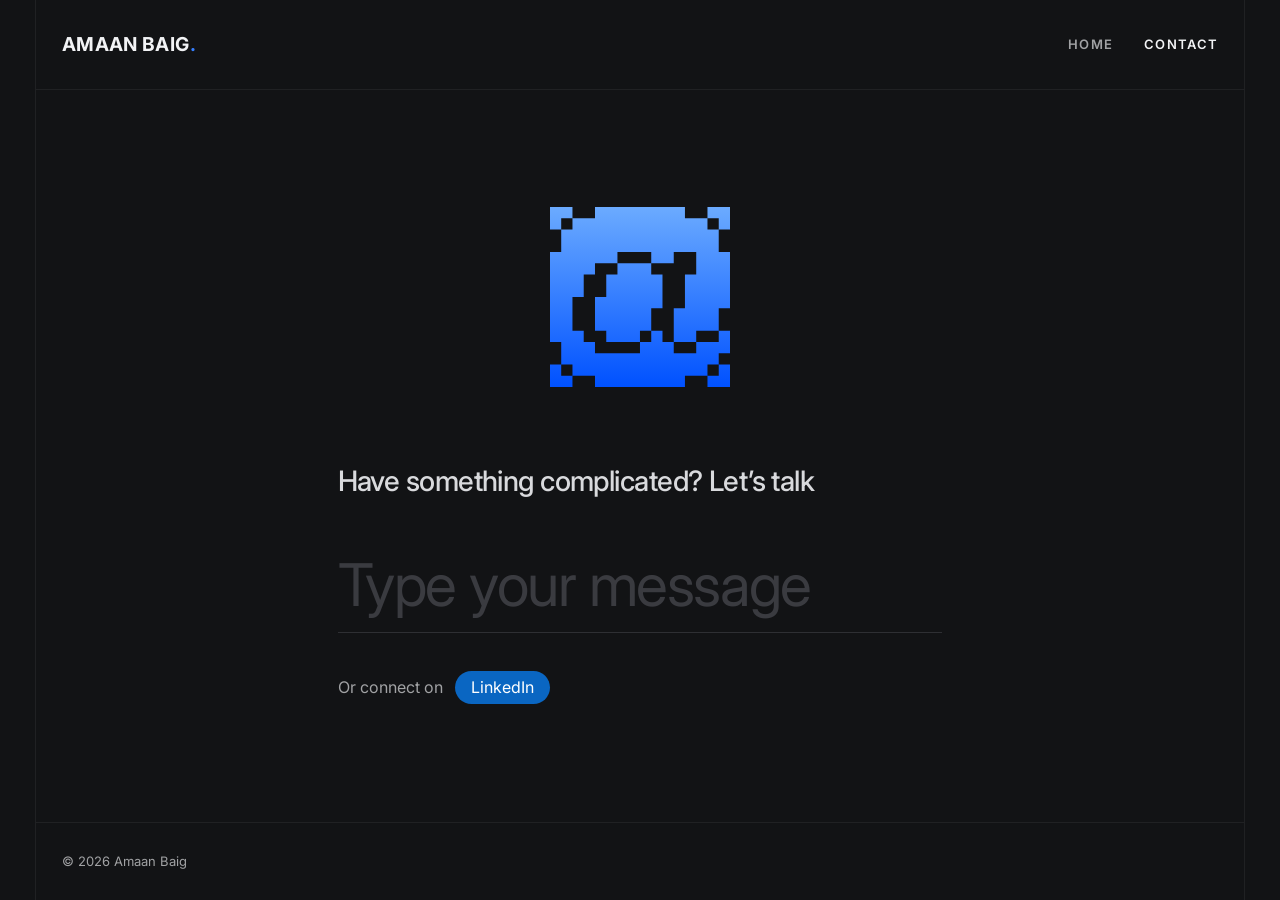
==== contact/index.html @ 6b7d0370 "Revert "Contact: the message is written at body size" This reverts commit 6bd61be: typed messages go" ====
<!doctype html>
<html lang="en">
<head>
  <meta charset="utf-8">
  <meta name="viewport" content="width=device-width, initial-scale=1">
  <title>Contact · Amaan Baig</title>
  <meta name="description" content="Have something complicated? Let’s talk. Write to Amaan Baig, UX &amp; Product Designer.">
  <link rel="preconnect" href="https://fonts.googleapis.com">
  <link rel="preconnect" href="https://fonts.gstatic.com" crossorigin>
  <link rel="stylesheet" href="https://fonts.googleapis.com/css2?family=Inter:ital,opsz,wght@0,14..32,100..900;1,14..32,100..900&display=swap">
  <link rel="stylesheet" href="../styles.css?v=contact5">
  <link rel="stylesheet" href="../case-studies/case-study.css?v=contact5">
  <link rel="stylesheet" href="../home.css?v=contact5">
  <link rel="stylesheet" href="contact.css?v=contact5">
</head>
<body>
  <main class="page">
    <!-- the home page's screen and header, so both pages share one header and one fit -->
    <div class="home-screen contact-screen">
      <header class="site-head">
        <a class="logo" href="../">Amaan Baig<span>.</span></a>
        <nav class="site-nav" aria-label="Main"><a href="../">Home</a><a href="./" aria-current="page">Contact</a></nav>
      </header>

      <section class="contact" aria-labelledby="contact-title">
        <!-- the @ mark: PP Mondwest's @ (18 of its pixels square) seen through a 16-pixel square, so the square's edges cut its outer ring -->
        <svg class="at" viewBox="0 0 16 16" aria-hidden="true">
          <defs>
            <linearGradient id="at-fill" gradientUnits="userSpaceOnUse" x1="0" y1="0" x2="0" y2="16"><stop offset="0" stop-color="#6BABFF"/><stop offset="1" stop-color="#0051FF"/></linearGradient>
            <mask id="at-cut" maskUnits="userSpaceOnUse" x="0" y="0" width="16" height="16">
              <rect width="16" height="16" fill="#fff"/>
              <path fill="#000" transform="translate(-2.0010 15.9983) scale(0.006104 -0.006104)" d="M2293 2621V2785H983V2621ZM983 2457V2621H655V2457ZM2621 2457V2621H2293V2457ZM655 2293V2457H491V2293ZM2785 2293V2457H2621V2293ZM491 1966V2293H327V1966ZM2949 1966V2293H2785V1966ZM327 655V1966H164V655ZM1802 1802V1966H1310V1802ZM2130 655V1146H2293V1638H2457V1966H2130V1802H1802V1638H1966V1146H1802V819H1966V655ZM3113 1146V1966H2949V1146ZM1638 491V655H1147V819H983V1310H1147V1638H1310V1802H983V1638H819V1310H655V819H819V655H983V491ZM2949 819V1146H2785V819ZM1802 655V819H1638V655ZM2785 655V819H2457V655ZM491 327V655H327V327ZM2457 491V655H2130V491ZM2949 327V491H2785V327ZM655 163V327H491V163ZM2785 163V327H2621V163ZM983 0V163H655V0ZM2621 0V163H2293V0ZM2293 -163V0H983V-163Z"/>
            </mask>
          </defs>
          <rect width="16" height="16" fill="url(#at-fill)" mask="url(#at-cut)"/>
        </svg>

        <form class="msg" id="msg" data-to="">
          <h1 class="contact-title" id="contact-title"><label for="msg-text">Have something complicated? Let’s talk</label></h1>
          <div class="msg-field">
            <textarea id="msg-text" name="message" rows="1" placeholder="Type your message" required></textarea>
            <button class="msg-send" type="submit" aria-label="Send message">
              <svg viewBox="0 0 16 16" aria-hidden="true"><path d="M4.5 11.5l7-7M5.5 4.5h6v6"/></svg>
            </button>
          </div>
          <p class="msg-or">Or connect on <a class="chip" href="#" rel="noopener" target="_blank">LinkedIn</a></p>
        </form>
      </section>

      <footer class="contact-foot"><p>© 2026 Amaan Baig</p></footer>
    </div>
  </main>
  <script src="contact.js?v=contact5" defer></script>
</body>
</html>
---- styles.css ----
:root {
  --bg: #121315;
  --stroke: #202123;
  --text: #F2F3F5;
  --text-2: #A1A2A4;
  --surface: #F7F8FA;
  --ghost: #1B1C1F;
  --accent: linear-gradient(180deg, #6BABFF 0%, #0051FF 100%); /* light at the top, deep at the bottom */
  --accent-solid: #367FFF; /* the gradient's midpoint, for small solid marks (squares, dashes) */
  --accent-deep: #0051FF;  /* the gradient's deep end, for hover fills */

  --columns: 4;
  --gutter: 2.75vw;
  --col: calc((100vw - 2 * var(--gutter)) / 4);
  --pad: clamp(20px, 2vw, 32px);
  --ease: cubic-bezier(.16, 1, .3, 1);
}

*,
*::before,
*::after {
  box-sizing: border-box;
}

html,
body {
  margin: 0;
  min-height: 100%;
}

body {
  min-height: 100vh;
  background: var(--bg);
  color: var(--text);
  font-family: "Inter", system-ui, -apple-system, "Segoe UI", Roboto, sans-serif;
  -webkit-font-smoothing: antialiased;
}

/* Fixed background of evenly spaced vertical strokes */
.grid-lines {
  position: fixed;
  inset: 0 var(--gutter);
  display: grid;
  grid-template-columns: repeat(var(--columns), 1fr);
  border-right: 1px solid var(--stroke);
  pointer-events: none;
  z-index: 0;
}

.grid-lines span {
  border-left: 1px solid var(--stroke);
}

.page {
  position: relative;
  z-index: 1;
  min-height: 100vh;
  padding: 0 var(--gutter);
}
---- case-studies/case-study.css ----
/* Case study, divider style (cs1v1.5). Tokens live in /styles.css.
   No background grid: structure comes from real dividers only. Each section is a framed panel that fills
   one screen, so a single scroll snaps cleanly from one section to the next. Layout runs on 3 columns. */

:root {
  --frame: var(--stroke);
  --ghost-2: #1D1F22;
  --sticky-h: 0px;

  /* Type scale: one size per role */
  --t-display: clamp(40px, 5vw, 84px);
  --t-heading: clamp(24px, 2.2vw, 32px);
  --t-section: clamp(18px, 1.5vw, 22px);
  --t-lead: clamp(18px, 1.5vw, 22px);
  --t-body: clamp(16px, 1.25vw, 18px);
  --t-label: 13px;
  --gap-detail: clamp(16px, 1.6vw, 24px); /* headline to its detail text */
  --text-soft: #D9DADD; /* long white passages, a step below headings */
}


.page {
  padding: 0 var(--gutter);
}

/* ---------- shared ---------- */

.lede {
  margin: 0;
  max-width: 46ch;
  font-size: var(--t-lead);
  line-height: 1.4;
  color: var(--text-2);
  text-wrap: pretty;
}

.lede strong {
  font-weight: 500;
  color: var(--text);
}

/* An abbreviation explained on hover or focus: blue gradient text with a matching underline and a tooltip */
.term {
  position: relative;
  z-index: 2;
  font-weight: 500;
  cursor: help;
  outline: none;
}

.term::after {
  content: "";
  position: absolute;
  left: 0;
  right: 0;
  bottom: -2px;
  height: 1px;
  background: linear-gradient(90deg, #6BABFF, #0051FF);
}

.term .tip {
  position: absolute;
  bottom: calc(100% + 10px);
  left: 50%;
  padding: 8px 12px;
  border: 1px solid var(--stroke);
  background: #1E1F22;
  font-size: var(--t-label);
  font-weight: 500;
  line-height: 1.3;
  letter-spacing: 0;
  text-align: left;
  width: max-content;
  max-width: min(280px, 80vw); /* longer explanations wrap */
  color: var(--text);
  opacity: 0;
  visibility: hidden;
  pointer-events: none;
  transform: translate(-50%, 4px);
  transition: opacity .2s, transform .2s var(--ease), visibility .2s;
}

.term:hover .tip,
.term:focus-visible .tip,
.term:focus .tip {
  opacity: 1;
  visibility: visible;
  transform: translate(-50%, 0);
}

.term:focus-visible {
  outline: 2px solid var(--text);
  outline-offset: 3px;
}

/* terms at the start of a line open their tooltip from the left edge, so it never runs off the page */
.term .tip-start {
  left: 0;
  transform: translateY(4px);
}

.term:hover .tip-start,
.term:focus-visible .tip-start,
.term:focus .tip-start {
  transform: none;
}

/* a person (persona): a small user icon in the same gradient, the underline sits under the word only */
.persona-ic {
  display: inline-block;
  width: .9em;
  height: .9em;
  margin-right: .28em;
  vertical-align: -.1em;
  background: var(--accent);
  -webkit-mask: url("data:image/svg+xml,%3Csvg xmlns='http://www.w3.org/2000/svg' viewBox='0 0 24 24'%3E%3Ccircle cx='12' cy='7.5' r='4.5'/%3E%3Cpath d='M12 14c-4.4 0-8 2.2-8 5v1.5c0 .8.7 1.5 1.5 1.5h13c.8 0 1.5-.7 1.5-1.5V19c0-2.8-3.6-5-8-5z'/%3E%3C/svg%3E") center / contain no-repeat;
  mask: url("data:image/svg+xml,%3Csvg xmlns='http://www.w3.org/2000/svg' viewBox='0 0 24 24'%3E%3Ccircle cx='12' cy='7.5' r='4.5'/%3E%3Cpath d='M12 14c-4.4 0-8 2.2-8 5v1.5c0 .8.7 1.5 1.5 1.5h13c.8 0 1.5-.7 1.5-1.5V19c0-2.8-3.6-5-8-5z'/%3E%3C/svg%3E") center / contain no-repeat;
}

.persona::after {
  left: 1.18em;
}

.accent {
  background: var(--accent);
  -webkit-background-clip: text;
  background-clip: text;
  color: transparent;
}

.m-label {
  display: none;
}

/* Framed panel: outer frame on the gutters, a top rule closes each section off */
.panel {
  position: relative;
  border-left: 1px solid var(--frame);
  border-right: 1px solid var(--frame);
  border-top: 1px solid var(--frame);
}

/* Section header: large faint word behind a strong label */
.sec-head {
  position: relative;
  display: flex;
  align-items: flex-end;
  min-height: clamp(110px, 10vw, 160px);
  padding: 0 var(--pad) clamp(18px, 1.8vw, 28px);
  overflow: hidden;
}

.ghost {
  position: absolute;
  left: calc(var(--pad) - .04em);
  bottom: clamp(4px, .6vw, 10px);
  font-size: clamp(72px, 8.4vw, 140px);
  font-weight: 700;
  line-height: .8;
  letter-spacing: -0.035em;
  white-space: nowrap;
  color: var(--ghost-2);
  pointer-events: none;
  user-select: none;
}

.sec-title {
  position: relative;
  display: flex;
  align-items: center;
  gap: 14px;
  margin: 0;
  font-size: var(--t-section);
  font-weight: 600;
  line-height: 1;
  letter-spacing: .05em;
  text-transform: uppercase;
}

/* One square per challenge; the active one turns blue */
.count {
  display: inline-flex;
  gap: 6px;
  align-self: flex-end;
  margin-bottom: 2px;
}

.count i {
  width: 9px;
  height: 9px;
  background: var(--text);
  opacity: .35;
  transition: opacity .3s, background .3s;
}

.count i.on {
  background: var(--accent-solid);
  opacity: 1;
}

/* ---------- hero ---------- */

.hero {
  display: flex;
  flex-direction: column;
  min-height: 100vh;
}

/* full-bleed screen across the top, edge to edge */
.hero-shot {
  flex: 1 1 auto;
  min-height: 34vh;
  max-height: 46vh;
  margin: 0 calc(var(--gutter) * -1);
  background: var(--surface);
}

/* Three laptops composed in the container. Sizes follow the page width, so the outer edges of the side
   laptops always sit exactly on the left and right frame lines. The centre laptop is in front and larger;
   the side ones are smaller and set back. All three are cut off by the bottom of the container.
   The numbers come from the image files: each laptop body is 1567px wide (1008px tall to the cut), starting
   83px in on the centre and left images and 3px in on the right one, 43px from the top. */
.hero-shot {
  --F: calc(100vw - 2 * var(--gutter)); /* frame width */
  --bc: calc(var(--F) * .52);            /* centre laptop body width */
  --bs: calc(var(--bc) * .73);           /* side laptop body width */
  --t: 7%;                               /* centre laptop top */
  position: relative;
  overflow: hidden;
}

.hero-comp {
  position: absolute;
  inset: 0;
}

.hero-comp img {
  position: absolute;
  display: block;
  height: auto;
  user-select: none;
  -webkit-user-drag: none;
}

.hc-center {
  z-index: 2;
  left: calc(50% - var(--bc) / 2 - var(--bc) * 83 / 1567);
  top: calc(var(--t) - var(--bc) * 43 / 1567);
  width: calc(var(--bc) * 1733 / 1567);
}

.hc-left,
.hc-right {
  top: calc(var(--t) + var(--bc) * 1008 / 1567 * .27 - var(--bs) * 43 / 1567);
  width: calc(var(--bs) * 1653 / 1567);
}

.hc-left {
  left: calc(var(--gutter) - var(--bs) * 83 / 1567);
}

.hc-right {
  left: calc(100% - var(--gutter) - var(--bs) - var(--bs) * 3 / 1567);
}

.hero-body {
  padding: clamp(28px, 3.2vw, 52px) var(--pad) clamp(28px, 3vw, 48px);
  border-left: 1px solid var(--frame);
  border-right: 1px solid var(--frame);
}

.hero h1 {
  margin: 0 0 clamp(14px, 1.4vw, 22px);
  font-size: var(--t-display);
  font-weight: 650;
  line-height: 1.1; /* room between lines when the title wraps, still tight enough to read as one block */
  letter-spacing: -0.025em;
  text-wrap: balance;
}

.hero .lede {
  max-width: 60ch;
}

.facts {
  display: grid;
  grid-template-columns: repeat(3, minmax(0, 1fr));
  margin: 0;
  border: 1px solid var(--frame);
}

.facts > div {
  padding: clamp(16px, 1.6vw, 24px) var(--pad) clamp(22px, 2.2vw, 34px);
}

.facts > div + div {
  border-left: 1px solid var(--frame);
}

.facts dt {
  font-size: var(--t-label);
  font-weight: 600;
  letter-spacing: .1em;
  text-transform: uppercase;
  color: var(--text-2);
}

.facts dd {
  margin: 10px 0 0;
  max-width: 30ch;
  font-size: var(--t-body);
  font-weight: 500;
  line-height: 1.45;
}

/* ---------- the problem ---------- */

.problem {
  display: flex;
  flex-direction: column;
  min-height: 100vh;
  margin-top: clamp(48px, 5vw, 80px);
}

.problem > .lede {
  padding: clamp(20px, 2vw, 32px) var(--pad) clamp(32px, 3.4vw, 56px);
}

.cards {
  display: grid;
  grid-template-columns: repeat(2, minmax(0, 1fr));
  border-top: 1px solid var(--frame);
  border-bottom: 1px solid var(--frame);
}

.card {
  padding: clamp(28px, 3vw, 48px) var(--pad) clamp(36px, 4vw, 64px);
}

.card + .card {
  border-left: 1px solid var(--frame);
}

.card h3 {
  width: max-content;
  max-width: 100%;
  margin: 0 0 clamp(12px, 1.2vw, 18px);
  font-size: var(--t-heading);
  font-weight: 600;
  line-height: 1.15;
  letter-spacing: -0.018em;
}

.card p {
  margin: 0;
  max-width: 46ch;
  font-size: var(--t-body);
  line-height: 1.5;
  color: var(--text-2);
}

/* ---------- project challenges ---------- */

.challenges {
  margin-top: clamp(48px, 5vw, 80px);
  border-bottom: 1px solid var(--frame);
}

/* the section title stays pinned while challenges snap underneath */
/* the title and the CHALLENGE / HOW WE APPROACHED IT row pin together, so the rule under the labels
   is always visible while challenges snap underneath */
.pin {
  position: sticky;
  top: 0;
  z-index: 5;
  background: var(--bg);
}

.ch-labels {
  display: grid;
  grid-template-columns: repeat(3, minmax(0, 1fr));
  border-bottom: 1px solid var(--frame);
}

.ch-labels span {
  padding: 0 var(--pad) clamp(14px, 1.4vw, 20px);
  font-size: var(--t-label);
  font-weight: 600;
  letter-spacing: .1em;
  text-transform: uppercase;
  color: var(--text-2);
}

/* Text columns: each challenge fills the screen below the pinned title and snaps into place.
   Centre column: one continuous image strip spanning both challenges, scrolling with the page. */
.ch-grid {
  display: grid;
  grid-template-columns: repeat(3, minmax(0, 1fr));
  grid-auto-rows: minmax(calc(100vh - var(--sticky-h)), auto);
}

.ch-text.r1, .ch-approach.r1 { grid-row: 1; }
.ch-text.r2, .ch-approach.r2 { grid-row: 2; }
.ch-text { grid-column: 1; }
.ch-approach { grid-column: 3; }


.m-media {
  display: none;
}

.ch-text,
.ch-approach {
  padding: clamp(32px, 3.4vw, 56px) var(--pad);
}

.ch-text {
  display: grid;
  grid-template-columns: auto 1fr;
  column-gap: clamp(14px, 1.4vw, 22px);
  align-content: start;
}

.ch-text .num {
  grid-row: 1;
  font-size: clamp(56px, 5vw, 84px);
  font-weight: 600;
  line-height: .8;
  letter-spacing: -0.04em;
}

.ch-text h3 {
  grid-row: 1;
  align-self: end;
  margin: 0;
  font-size: var(--t-heading);
  font-weight: 600;
  line-height: 1.15;
  letter-spacing: -0.018em;
  text-wrap: balance;
}

.ch-text p {
  grid-column: 1 / -1;
  margin: var(--gap-detail) 0 0;
  max-width: 40ch;
  font-size: var(--t-body);
  line-height: 1.5;
  color: var(--text-2);
  text-wrap: pretty;
}

.ch-approach p {
  margin: 0;
  font-size: var(--t-lead);
  line-height: 1.4;
  letter-spacing: -0.01em;
  color: var(--text-soft);
  text-wrap: pretty;
}

/* the strip spans both challenge rows with one even gap, so it reads as a single continuous column
   (images never regroup to the top of the screen at each snap) */
.ch-media {
  grid-column: 2;
  grid-row: 1 / span 2;
  display: grid;
  align-content: start;
  gap: clamp(16px, 1.6vw, 24px);
  padding: clamp(32px, 3.4vw, 56px) 0;
  border-left: 1px solid var(--frame);
  border-right: 1px solid var(--frame);
}

.shot {
  margin: 0 clamp(16px, 1.6vw, 24px);
  aspect-ratio: 1.55;
  background: var(--surface);
}

.page-end {
  height: 1px;
}

/* ---------- problems & solutions ----------
   Pinned title + squares; each solution fills the screen and snaps. Layout per solution follows the
   reference: (1) screen under the solution, impact beside it; (2) impact under the solution, tall screen
   on the right; (3) impact top right, wide screen across solution + impact. Each column keeps its label. */

.solutions {
  margin-top: clamp(48px, 5vw, 80px);
  border-bottom: 1px solid var(--frame);
}

.sol-row {
  display: grid;
  grid-template-columns: repeat(3, minmax(0, 1fr));
  grid-template-rows: auto 1fr;
  min-height: calc(100vh - var(--sticky-h));
  border-top: 1px solid var(--frame);
}

.sol-row.v1 { grid-template-areas: "prob sol ." "prob shot imp"; }
.sol-row.v2 { grid-template-areas: "prob sol shot" "prob imp shot"; }
.sol-row.v3 { grid-template-areas: "prob sol imp" "prob shot shot"; }

.sol-problem { grid-area: prob; }
.sol-solution { grid-area: sol; }
.sol-impact { grid-area: imp; }
.sol-shot { grid-area: shot; }

.sol-label {
  display: block;
  margin-bottom: clamp(16px, 1.6vw, 22px);
  font-size: var(--t-label);
  font-weight: 600;
  letter-spacing: .1em;
  text-transform: uppercase;
  color: var(--text-2);
}

.sol-problem .sol-label {
  grid-column: 1 / -1;
}

.sol-problem,
.sol-solution,
.sol-impact {
  padding: clamp(32px, 3.4vw, 56px) var(--pad) 0;
}

.sol-problem {
  display: grid;
  grid-template-columns: auto 1fr;
  grid-template-rows: auto auto 1fr;
  column-gap: clamp(14px, 1.4vw, 22px);
  align-content: start;
  border-right: 1px solid var(--frame);
}

.sol-problem .num {
  grid-row: 2;
  font-size: clamp(56px, 5vw, 84px);
  font-weight: 600;
  line-height: .8;
  letter-spacing: -0.04em;
}

.sol-problem h3 {
  grid-row: 2;
  align-self: end;
}

.sol-problem p {
  grid-column: 1 / -1;
  grid-row: 3;
}

.sol-problem h3,
.sol-solution h3 {
  margin: 0;
  font-size: var(--t-heading);
  font-weight: 600;
  line-height: 1.15;
  letter-spacing: -0.018em;
  text-wrap: balance;
}

.sol-problem p,
.sol-solution p {
  margin: var(--gap-detail) 0 0;
  max-width: 40ch;
  font-size: var(--t-body);
  line-height: 1.5;
  color: var(--text-2);
  text-wrap: pretty;
}

.v1 .sol-impact {
  padding-top: clamp(24px, 2.4vw, 36px);
}

.sol-impact ul {
  margin: 0;
  padding: 0;
  list-style: none;
}

.sol-impact li {
  position: relative;
  padding: 0 0 14px 22px;
  font-size: var(--t-lead);
  line-height: 1.4;
  color: var(--text-soft);
}

.sol-impact li::before {
  content: "";
  position: absolute;
  left: 0;
  top: .62em;
  width: 10px;
  height: 2px;
  background: var(--accent-solid);
}

.sol-shot {
  margin: 0;
  padding: clamp(24px, 2.4vw, 36px) var(--pad) clamp(64px, 7vw, 96px); /* room for the floating menu */
}

.sol-shot .shot {
  margin: 0;
}

.v1 .sol-shot .shot { aspect-ratio: 1.15 / 1; }
.v2 .sol-shot { padding-top: clamp(32px, 3.4vw, 56px); }
.v2 .sol-shot .shot { aspect-ratio: 3 / 4; }
.v3 .sol-shot .shot { aspect-ratio: 2.4 / 1; }

.sol-shot figcaption {
  display: flex;
  align-items: center;
  justify-content: space-between;
  gap: 16px;
  margin-bottom: 14px;
  font-size: var(--t-label);
  color: var(--text-2);
}

.thumbs {
  display: flex;
  gap: 8px;
}

/* thumbnails of the screens in a solution; the current one is outlined, the others dimmed */
.thumb {
  display: block;
  width: 24px;
  height: 24px;
  padding: 0;
  border: 0;
  background: var(--surface);
  cursor: pointer;
  opacity: .45;
  transition: opacity .2s;
}

.thumb img {
  display: block;
  width: 100%;
  height: 100%;
  object-fit: cover;
}

.thumb:hover,
.thumb.on {
  opacity: 1;
}

.thumb.on {
  outline: 1px solid var(--text);
  outline-offset: 3px;
}

.thumb:focus-visible {
  outline: 2px solid var(--text);
  outline-offset: 3px;
}

/* the screens of a solution, stacked; the current one fades in, shown whole inside its container */
.sol-view {
  --ip: clamp(10px, 1vw, 16px);
  position: relative;
  display: block;
  width: 100%;
  padding: 0;
  border: 0;
  cursor: zoom-in;
}

.sol-view img {
  position: absolute;
  top: var(--ip);
  left: var(--ip);
  display: block;
  width: calc(100% - 2 * var(--ip));
  height: calc(100% - 2 * var(--ip));
  object-fit: contain;
  opacity: 0;
  transition: opacity .35s var(--ease);
}

.sol-view img.on {
  opacity: 1;
}

/* Device screens that are cut off in the image itself run to the container's edge on the cut sides, so the
   cut lines up with the container instead of floating inside it. --cut (image height / height to the cut)
   pushes the soft shadow under the cut out of view. */
.sol-view {
  overflow: hidden;
}

.sol-view img[data-bleed] {
  height: calc((100% - var(--ip)) * var(--cut));
}

.sol-view img[data-bleed="rb"] {   /* cut on the right and bottom */
  width: calc(100% - var(--ip));
  object-position: right bottom;
}

.sol-view img[data-bleed="lb"] {   /* cut on the left and bottom */
  left: 0;
  width: calc(100% - var(--ip));
  object-position: left bottom;
}

.sol-view img[data-bleed="b"] {    /* cut at the bottom */
  object-position: center bottom;
}

.sol-view:focus-visible {
  outline: 2px solid var(--text);
  outline-offset: 3px;
}

/* ---------- project impact ----------
   Closing section, one screen: a lead sentence, then three outcomes side by side. No figures. */

.impact {
  display: flex;
  flex-direction: column;
  min-height: 100vh;
  margin-top: clamp(48px, 5vw, 80px);
  border-bottom: 1px solid var(--frame);
}

.impact-lead {
  margin: 0;
  padding: clamp(20px, 2vw, 32px) var(--pad) clamp(40px, 4.4vw, 72px);
  max-width: 34ch;
  font-size: var(--t-heading);
  font-weight: 500;
  line-height: 1.25;
  letter-spacing: -0.02em;
  color: var(--text-2);
  text-wrap: balance;
}

.impact-lead strong {
  font-weight: 500;
  color: var(--text);
}

.outcomes {
  display: grid;
  grid-template-columns: repeat(3, minmax(0, 1fr));
  border-top: 1px solid var(--frame);
  border-bottom: 1px solid var(--frame);
}

.outcome {
  padding: clamp(28px, 3vw, 48px) var(--pad) clamp(36px, 4vw, 64px);
}

.outcome + .outcome {
  border-left: 1px solid var(--frame);
}

.tick {
  display: block;
  width: 24px;
  height: 3px;
  margin-bottom: clamp(20px, 2vw, 28px);
  background: var(--accent);
}

.outcome h3 {
  margin: 0;
  font-size: var(--t-heading);
  font-weight: 600;
  line-height: 1.15;
  letter-spacing: -0.018em;
}

.outcome p {
  margin: var(--gap-detail) 0 0;
  max-width: 40ch;
  font-size: var(--t-body);
  line-height: 1.5;
  color: var(--text-2);
  text-wrap: pretty;
}

.to-top {
  font-size: var(--t-label);
  font-weight: 600;
  letter-spacing: .1em;
  text-transform: uppercase;
  color: var(--text-2);
  text-decoration: none;
  transition: color .2s;
}

.to-top:hover,
.to-top:focus-visible {
  color: var(--text);
}

/* ---------- section index ---------- */

.index {
  position: fixed;
  left: 50%;
  bottom: clamp(16px, 2vw, 28px);
  z-index: 20;
  display: flex;
  gap: 2px;
  padding: 4px;
  border: 1px solid var(--stroke);
  background: rgba(18, 19, 21, .82);
  -webkit-backdrop-filter: blur(12px);
  backdrop-filter: blur(12px);
  transform: translateX(-50%);
}

.index a {
  display: flex;
  align-items: center;
  gap: 8px;
  padding: 10px 14px;
  font-size: 13px;
  font-weight: 500;
  color: var(--text-2);
  text-decoration: none;
  white-space: nowrap;
  transition: color .2s, background .2s;
}

.index a span {
  opacity: .6;
  font-variant-numeric: tabular-nums;
}

.index a:hover {
  color: var(--text);
}

.index a[aria-current="true"] {
  color: var(--text);
  background: #1E1F22;
}

.index a[aria-current="true"] span {
  opacity: 1;
  background: var(--accent);
  -webkit-background-clip: text;
  background-clip: text;
  color: transparent;
}

.index a:focus-visible {
  outline: 2px solid var(--text);
  outline-offset: -2px;
}

/* ---------- tablet & phone: one column, normal scrolling ---------- */

@media (max-width: 899px) {
  .hero,
  .problem {
    min-height: 0;
  }

  /* phones: the container is just tall enough to show most of the centre laptop */
  .hero-shot {
    flex: none;
    height: calc(var(--bc) * 1008 / 1567 * .92);
    min-height: 0;
  }

  .facts,
  .cards,
  .ch-labels,
  .ch-grid {
    grid-template-columns: minmax(0, 1fr);
  }

  .facts > div + div,
  .card + .card {
    border-left: 0;
    border-top: 1px solid var(--frame);
  }

  .pin {
    position: relative;
  }

  .ch-labels {
    display: none;
  }

  .ch-grid {
    grid-auto-rows: auto;
  }

  .ch-grid > * {
    grid-column: 1 !important;
    grid-row: auto !important;
  }

  /* phones: each challenge shows its own images inline instead of the shared strip */
  .ch-media {
    display: none;
  }

  .m-media {
    display: grid;
    gap: 12px;
    margin-top: 24px;
  }

  .m-media .shot {
    margin: 0;
  }

  .ch-approach {
    padding-top: 0;
  }

  .sol-row.v1,
  .sol-row.v2,
  .sol-row.v3 {
    grid-template-columns: minmax(0, 1fr);
    grid-template-areas: "prob" "sol" "shot" "imp";
    min-height: 0;
  }

  .sol-shot .shot {
    aspect-ratio: 16 / 10;
  }

  /* each container takes the shape of its screens, so they show as large as the width allows */
  .v2 .sol-shot .shot {
    aspect-ratio: 3 / 4;
  }

  .v3 .sol-shot .shot {
    aspect-ratio: 2 / 1;
  }

  .sol-shot,
  .v2 .sol-shot {
    padding: 20px var(--pad) 0;
  }

  .sol-problem {
    border-right: 0;
  }

  .sol-impact {
    padding-bottom: 24px;
  }

  .impact {
    min-height: 0;
  }

  .outcomes {
    grid-template-columns: minmax(0, 1fr);
  }

  .outcome + .outcome {
    border-left: 0;
    border-top: 1px solid var(--frame);
  }

  .m-label {
    display: block;
    margin-bottom: 12px;
    font-size: var(--t-label);
    font-weight: 600;
    letter-spacing: .1em;
    text-transform: uppercase;
    color: var(--text-2);
  }

  .index a {
    padding: 10px;
  }

  .index a:not([aria-current="true"]) {
    gap: 0;
    font-size: 0;
  }

  .index a span {
    font-size: 13px;
  }
}

/* ---------- one continuous frame ----------
   The outer frame lines run the full length of the page, through the gaps between sections, so the
   sections read as one structure rather than separate boxes. Each section is closed off by the next
   section's top rule, so there are no doubled horizontal lines in the gaps. */
.page {
  position: relative;
}

.page::before {
  content: "";
  position: absolute;
  top: 0;
  bottom: 0;
  left: var(--gutter);
  right: var(--gutter);
  border-left: 1px solid var(--frame);
  border-right: 1px solid var(--frame);
  pointer-events: none;
}

.hero-shot {
  position: relative;
  z-index: 1;
}

.challenges,
.solutions {
  border-bottom: 0;
}

/* ---------- product designs ----------
   Shorter than a screen, so the start of the footer shows below it. Screens sit in a horizontal strip
   that runs off the right edge of the page;
   drag it with the mouse or use the arrows, and the squares by the title track the current screen. */
.impact {
  border-bottom: 0;
}

.designs {
  display: flex;
  flex-direction: column;
  margin-top: clamp(48px, 5vw, 80px);
  border-bottom: 1px solid var(--frame);
}

.designs .sec-head {
  justify-content: space-between;
}

/* previous / next arrows: they tell you the strip moves sideways, and move it one screen per click */
.ds-arrows {
  position: relative;
  display: flex;
  gap: 8px;
}

.ds-arrow {
  display: grid;
  place-items: center;
  width: 44px;
  height: 44px;
  padding: 0;
  border: 1px solid var(--stroke);
  background: transparent;
  color: var(--text);
  cursor: pointer;
  transition: background .2s, border-color .2s, opacity .2s;
}

.ds-arrow svg {
  width: 16px;
  height: 16px;
  fill: none;
  stroke: currentColor;
  stroke-width: 1.5;
}

.ds-arrow:hover:not(:disabled) {
  background: #1E1F22; /* the section menu's highlight */
}

.ds-arrow:focus-visible {
  outline: 2px solid var(--text);
  outline-offset: 2px;
}

.ds-arrow:disabled {
  opacity: .3;
  cursor: default;
}

/* the arrows sit at the right end of the header, centred on the title line */
.ds-head-end {
  position: relative;
  display: flex;
  align-items: center;
  gap: clamp(20px, 2vw, 32px);
  margin-bottom: -11px;
}

/* the viewport runs from the left frame to the right edge of the window, so the next screen peeks in */
.ds-viewport {
  position: relative;
  z-index: 1;
  display: flex;
  align-items: flex-start;
  margin-right: calc(-1 * var(--gutter) - 1px);
  /* the rule under the header, drawn here so the title sits exactly where it does in the other sections;
     it stops at the right frame even though the strip runs on to the window edge */
  background: linear-gradient(var(--frame), var(--frame)) 0 0 / calc(100% - var(--gutter) - 1px) 1px no-repeat;
  overflow: hidden;
}

/* phones only: the arrows under the strip */
.ds-end {
  display: none;
  align-items: center;
  justify-content: space-between;
}

.ds-strip {
  --ds-w: calc((100vw - 2 * var(--gutter)) * .45); /* two screens and the edge of a third in view */
  display: flex;
  gap: var(--pad);
  padding: clamp(32px, 3.4vw, 56px) var(--pad); /* same inset as the other sections' content */
  transition: transform .85s var(--ease);
}

/* desktop: the strip can be dragged sideways with the mouse */
@media (min-width: 900px) {
  .ds-viewport {
    cursor: grab;
    touch-action: pan-y; /* vertical swipes still scroll the page */
    user-select: none;
  }

  .ds-viewport.is-dragging {
    cursor: grabbing;
  }
}

/* each product screen fills its container edge to edge (the screens are full-window captures, so the
   container takes their exact shape), with its label above */
.ds-fig {
  flex: 0 0 var(--ds-w);
  margin: 0;
}

.ds-view {
  position: relative;
  display: block;
  width: 100%;
  aspect-ratio: 1512 / 982;
  padding: 0;
  border: 0;
  background: var(--surface);
  cursor: inherit; /* desktop: the strip's grab cursor */
}

.ds-view img {
  display: block;
  width: 100%;
  height: 100%;
  object-fit: cover;
  pointer-events: none;
}

.ds-view:hover .zoom-ic,
.ds-view:focus-visible .zoom-ic {
  opacity: 1;
  transform: none;
}

.ds-view:focus-visible {
  outline: 2px solid var(--text);
  outline-offset: 3px;
}

/* label above the screen, left, as on the solution screens */
.ds-fig figcaption {
  margin-bottom: 14px;
  font-size: var(--t-label);
  line-height: 1.3;
  color: var(--text-2);
}

@media (prefers-reduced-motion: reduce) {
  .ds-strip { transition: none; }
}

@media (max-width: 899px) {
  .designs {
    min-height: 0;
  }

  /* phones: swipe the strip sideways, one screen at a time */
  .ds-viewport {
    overflow-x: auto;
    scroll-snap-type: x mandatory;
    scrollbar-width: none;
  }

  .ds-viewport::-webkit-scrollbar {
    display: none;
  }

  .ds-strip {
    --ds-w: 82vw;
    gap: 12px;
    width: max-content;
  }

  .ds-fig {
    scroll-snap-align: start;
    scroll-margin-left: var(--pad);
  }

  .ds-viewport {
    display: block;
    padding-bottom: 0;
  }

  .ds-strip {
    padding-bottom: var(--pad);
  }

  /* phones: the arrows move under the strip */
  .ds-head-end {
    display: none;
  }

  .ds-end {
    display: flex;
    justify-content: flex-end;
    padding: 4px var(--pad) clamp(40px, 10vw, 56px);
  }
}

/* ---------- site footer ----------
   Links on the left; two other projects across the remaining two columns; copyright underneath. */
.site-foot {
  position: relative;
  display: flex;
  flex-direction: column;
  min-height: 100vh; /* one screen, so the last snap lands on the footer's top like every other section */
  margin-top: clamp(48px, 5vw, 80px);
  border: 1px solid var(--frame);
  border-bottom: 0;
}

.sf-main {
  flex: 1 1 auto;
  display: grid;
  grid-template-columns: repeat(3, minmax(0, 1fr));
  border-bottom: 1px solid var(--frame);
}

.sf-links {
  display: flex;
  flex-direction: column;
  align-items: flex-start;
  gap: clamp(24px, 2.4vw, 36px);
  padding: clamp(32px, 3.4vw, 56px) var(--pad);
}

.sf-links a,
.sf-head {
  font-size: var(--t-section);
  font-weight: 600;
  line-height: 1;
  letter-spacing: .05em;
  text-transform: uppercase;
}

.sf-links a {
  color: var(--text-2);
  text-decoration: none;
  transition: color .2s;
}

.sf-links a:hover,
.sf-links a:focus-visible {
  color: var(--text);
}

.sf-links a:focus-visible {
  outline: 2px solid var(--text);
  outline-offset: 4px;
}

.sf-links .to-top span {
  display: inline-block;
  margin-left: 6px;
  transition: transform .3s var(--ease);
}

.sf-links .to-top:hover span {
  transform: translateY(-3px);
}

/* the two projects share one heading, so the grid spans both columns; the line between the two columns
   runs the full height of the footer, as the column lines do elsewhere */
.sf-projects {
  grid-column: 2 / span 2;
  display: grid;
  grid-template-columns: repeat(2, minmax(0, 1fr));
  grid-template-rows: auto 1fr;
  background: linear-gradient(var(--frame), var(--frame)) 50% 0 / 1px 100% no-repeat;
}

.sf-head {
  grid-column: 1 / -1;
  margin: 0;
  padding: clamp(32px, 3.4vw, 56px) var(--pad) clamp(28px, 2.8vw, 44px);
  color: var(--text);
}

.op-card {
  padding: 0 var(--pad) clamp(40px, 4vw, 64px);
}

.sf-projects {
  border-left: 1px solid var(--frame);
}

.op-card .shot {
  margin: 0 0 clamp(20px, 2vw, 28px);
  aspect-ratio: 16 / 9; /* same shape as the product design screens */
}

.op-card h3 {
  margin: 0;
  font-size: var(--t-heading);
  font-weight: 600;
  line-height: 1.15;
  letter-spacing: -0.018em;
  text-wrap: balance;
}

.op-card p {
  margin: var(--gap-detail) 0 0;
  max-width: 40ch;
  font-size: var(--t-body);
  line-height: 1.5;
  color: var(--text-2);
}

.sf-copy {
  margin: 0;
  padding: clamp(28px, 2.8vw, 40px) var(--pad) clamp(88px, 8vw, 112px); /* clear of the floating menu */
  font-size: var(--t-label);
  color: var(--text-2);
}

.designs {
  border-bottom: 0;
}

@media (max-width: 899px) {
  .site-foot {
    min-height: 0;
  }

  .sf-main,
  .sf-projects {
    grid-template-columns: minmax(0, 1fr);
  }

  .sf-projects {
    grid-column: auto;
    border-left: 0;
    border-top: 1px solid var(--frame);
  }

  .sf-projects {
    background: none;
  }

  .sf-links {
    padding: 48px var(--pad);
  }

  .sf-head {
    padding-top: 48px;
  }
}

/* ---------- challenge images ----------
   Each image sits whole inside its container (nothing is cropped). The label sits inside the container,
   top left, so the containers keep their size and the challenges still fit the screen. Hover or focus shows
   a zoom button; clicking opens the image viewer. */
.ch-fig {
  position: relative;
  margin: 0 clamp(16px, 1.6vw, 24px);
}

.ch-fig figcaption {
  position: absolute;
  top: 14px;
  left: 16px;
  right: 56px;
  z-index: 1;
  font-size: var(--t-label);
  font-weight: 500;
  line-height: 1.3;
  color: #5F6267; /* dark grey on the light container (6:1 contrast) */
  pointer-events: none;
}

.zoom {
  --ip: clamp(10px, 1vw, 16px); /* inset around the image; the top leaves room for the label */
  position: relative;
  display: block;
  width: 100%;
  aspect-ratio: 1.55;
  padding: 0;
  border: 0;
  background: var(--surface);
  cursor: zoom-in;
}

/* placed absolutely so a tall image can never stretch its container */
.zoom img {
  position: absolute;
  top: 40px;
  left: var(--ip);
  display: block;
  width: calc(100% - 2 * var(--ip));
  height: calc(100% - 40px - var(--ip));
  object-fit: contain;
}

.zoom-ic {
  position: absolute;
  z-index: 1;
  top: 10px;
  right: 10px;
  display: grid;
  place-items: center;
  width: 36px;
  height: 36px;
  background: rgba(18, 19, 21, .82);
  color: var(--text);
  opacity: 0;
  transform: scale(.9);
  transition: opacity .2s, transform .2s var(--ease);
}

.zoom-ic svg {
  width: 16px;
  height: 16px;
  fill: none;
  stroke: currentColor;
  stroke-width: 1.5;
}

.zoom:hover .zoom-ic,
.zoom:focus-visible .zoom-ic,
.sol-view:hover .zoom-ic,
.sol-view:focus-visible .zoom-ic {
  opacity: 1;
  transform: none;
}

.zoom:focus-visible {
  outline: 2px solid var(--text);
  outline-offset: 3px;
}

/* touch screens have no hover, so the zoom button always shows */
@media (hover: none) {
  .zoom-ic {
    opacity: 1;
    transform: none;
  }
}

/* ---------- image viewer ----------
   The image fills the window: full height on landscape screens, full width on portrait phones. The label,
   position, close button and arrows float over it on small dark plates, so they never take space from it.
   Arrows are the same buttons as the Product designs strip. */
.lightbox {
  position: fixed;
  inset: 0;
  z-index: 100;
  background: rgba(18, 19, 21, .96);
  -webkit-backdrop-filter: blur(8px);
  backdrop-filter: blur(8px);
  animation: lb-in .25s var(--ease);
}

.lightbox[hidden] {
  display: none;
}

@keyframes lb-in {
  from { opacity: 0; }
}

.lb-stage,
.lb-frame {
  position: absolute;
  inset: 0;
  display: grid;
  place-items: center;
  margin: 0;
}

.lb-img {
  display: block;
  max-width: 100vw;
  max-height: 100vh;
  max-height: 100dvh; /* phones: the visible height, without the browser bars */
  background: var(--surface); /* transparent diagrams stay readable */
  object-fit: contain;
  animation: lb-in .3s var(--ease);
}

.lb-bar {
  position: absolute;
  top: 0;
  left: 0;
  right: 0;
  z-index: 2;
  display: flex;
  align-items: flex-start;
  justify-content: space-between;
  gap: 16px;
  padding: clamp(12px, 1.6vw, 24px);
  pointer-events: none; /* clicks pass through to the backdrop, except on the controls */
}

.lb-bar > *,
.lb-prev,
.lb-next {
  pointer-events: auto;
}

.lb-label {
  margin: 0;
  padding: 12px 14px;
  background: rgba(18, 19, 21, .86);
  font-size: var(--t-label);
  line-height: 1.5;
  color: var(--text);
}

.lb-count {
  margin-left: 10px;
  color: var(--text-2);
  font-variant-numeric: tabular-nums;
}

.lightbox .ds-arrow {
  border-color: rgba(255, 255, 255, .08);
  background: rgba(18, 19, 21, .86);
}

.lightbox .ds-arrow:hover {
  background: #1E1F22;
}

.lb-prev,
.lb-next {
  position: absolute;
  top: 50%;
  z-index: 2;
  transform: translateY(-50%);
}

.lb-prev { left: clamp(12px, 1.6vw, 24px); }
.lb-next { right: clamp(12px, 1.6vw, 24px); }

html.lb-open {
  overflow: hidden;
}

@media (max-width: 899px) {
  .ch-fig {
    margin: 0;
  }

  /* phones: the arrows sit at the bottom corners, clear of the image */
  .lb-prev,
  .lb-next {
    top: auto;
    bottom: 24px;
    transform: none;
  }
}


/* ---------- layouts added for the fee management case study ----------
   Built only from the tokens and parts above, so the two case studies read as one system. */

/* one wide image under a section's lead, closed off by a rule above it (as the problem cards are) */
.wide-shot {
  padding: clamp(32px, 3.4vw, 56px) var(--pad);
  border-top: 1px solid var(--frame);
}

.wide-shot .ch-fig {
  margin: 0;
}

.wide-shot .zoom {
  aspect-ratio: 2.6;
}

/* a strip of screens with a lead above it: the rule moves from the strip to under the header */
.evaluation {
  border-bottom: 0;
}

.evaluation .sec-head {
  border-bottom: 1px solid var(--frame);
}

.evaluation .ds-viewport {
  background: none;
}

.ds-lede {
  max-width: calc(46ch + 2 * var(--pad));
  padding: clamp(32px, 3.4vw, 56px) var(--pad) 0;
}

.evaluation .ds-strip {
  padding-top: clamp(28px, 2.8vw, 44px);
}

/* a problem on its own: problem | what users faced | picture, side by side */
.sol-row.vp {
  grid-template-areas: "prob sol shot";
  grid-template-rows: 1fr;
}

.vp .sol-solution p {
  margin: 0;
  max-width: 30ch;
  font-size: var(--t-lead);
  line-height: 1.4;
  letter-spacing: -0.01em;
  color: var(--text-soft);
}

.vp .sol-shot {
  padding-top: clamp(32px, 3.4vw, 56px);
}

.vp .sol-shot .shot {
  aspect-ratio: 1 / 1;
}

/* designed solution: left column holds the idea (top) and a supporting screen (bottom);
   the main screen fills the two right columns, from the top of the title to the bottom of that screen */
.design {
  margin-top: clamp(48px, 5vw, 80px);
}

.dz-grid {
  display: grid;
  grid-template-columns: repeat(3, minmax(0, 1fr));
  grid-template-rows: auto 1fr;
  gap: clamp(28px, 2.8vw, 44px) calc(2 * var(--pad));
  padding: clamp(32px, 3.4vw, 56px) var(--pad) clamp(64px, 7vw, 96px); /* room for the floating menu */
  border-top: 1px solid var(--frame);
}

.dz-text {
  grid-column: 1;
  grid-row: 1;
}

.dz-text h3 {
  margin: 0;
  font-size: var(--t-heading);
  font-weight: 600;
  line-height: 1.15;
  letter-spacing: -0.018em;
  text-wrap: balance;
}

.dz-text p {
  margin: var(--gap-detail) 0 0;
  max-width: 40ch;
  font-size: var(--t-body);
  line-height: 1.5;
  color: var(--text-2);
  text-wrap: pretty;
}

.dz-grid .ch-fig {
  margin: 0;
}

.dz-main {
  grid-column: 2 / span 2;
  grid-row: 1 / span 2;
}

.dz-main .zoom {
  aspect-ratio: 1800 / 1080;
}

.dz-side {
  grid-column: 1;
  grid-row: 2;
  align-self: end;
}

.dz-side .zoom {
  aspect-ratio: 1200 / 860;
}

@media (max-width: 899px) {
  .wide-shot .zoom {
    aspect-ratio: 1.55;
  }

  .sol-row.vp {
    grid-template-columns: minmax(0, 1fr);
    grid-template-areas: "prob" "sol" "shot";
    min-height: 0;
  }

  .vp .sol-solution {
    padding-top: 20px;
  }

  .vp .sol-shot {
    padding: 20px var(--pad) 32px;
  }

  .dz-grid {
    grid-template-columns: minmax(0, 1fr);
    padding-bottom: 40px;
  }

  .dz-grid > * {
    grid-column: 1;
    grid-row: auto;
  }
}

/* an empty container, waiting for its image, is not clickable */
div.zoom,
div.sol-view {
  cursor: default;
}

/* four outcomes in a 2 × 2 grid: a rule between the columns and between the rows */
.outcomes.four {
  grid-template-columns: repeat(2, minmax(0, 1fr));
}

.outcomes.four .outcome:nth-child(odd) {
  border-left: 0;
}

.outcomes.four .outcome:nth-child(n + 3) {
  border-top: 1px solid var(--frame);
}

@media (max-width: 899px) {
  .outcomes.four {
    grid-template-columns: minmax(0, 1fr);
  }
}

/* other deliverables: one wide frame, kept shorter than the screen so the footer starts to show below it
   (as the product designs do on the GIFA page) */
.deliverables {
  margin-top: clamp(48px, 5vw, 80px);
}

.deliverables .zoom {
  aspect-ratio: auto;
  height: clamp(240px, calc(100vh - 480px), 48vw);
}

@media (max-width: 899px) {
  .deliverables .zoom {
    height: auto;
    aspect-ratio: 1.55;
  }
}

/* sections that fit exactly one screen, so one scroll moves straight to the next section (no extra stop):
   the image takes whatever height is left */
@media (min-width: 900px) {
  .one-screen {
    display: flex;
    flex-direction: column;
    height: 100vh;
    min-height: 0;
  }

  .one-screen .wide-shot {
    flex: 1 1 auto;
    min-height: 0;
    padding-bottom: clamp(64px, 7vw, 96px); /* room for the floating menu */
    display: flex;
    flex-direction: column;
  }

  .one-screen .wide-shot .ch-fig {
    flex: 1 1 auto;
    display: flex;
  }

  .one-screen .wide-shot .zoom {
    aspect-ratio: auto;
    height: 100%;
  }

  .one-screen .dz-grid {
    flex: 1 1 auto;
    min-height: 0;
    grid-template-rows: auto minmax(0, 1fr);
  }

  .one-screen .dz-main {
    display: flex;
    min-height: 0;
  }

  .one-screen .dz-main .zoom {
    aspect-ratio: auto;
    height: 100%;
  }
}


/* solution: a divider between the left column and the main screen, on the same column line as the
   dividers in the other sections, running from the section's top rule to its bottom */
.dz-grid {
  position: relative;
}

.dz-grid::before {
  content: "";
  position: absolute;
  top: 0;
  bottom: 0;
  left: calc(100% / 3);
  width: 1px;
  background: var(--frame);
  pointer-events: none;
}

@media (max-width: 899px) {
  .dz-grid::before {
    display: none;
  }
}

/* Two laptops composed in the hero (fee management): the redesign in front and larger, its left edge on
   the left frame line; the older screen behind, smaller and set back, its right edge on the right frame
   line. Both are cut off by the bottom of the container, like the GIFA laptops. The laptop bodies fill
   their image files edge to edge (1505 × 970 front, 1254 × 813 back). */
.hero-comp.duo {
  --bf: calc(var(--F) * .6);  /* front laptop width */
  --bb: calc(var(--F) * .5);  /* back laptop width */
}

.hd-front {
  z-index: 2;
  left: var(--gutter);
  top: var(--t);
  width: var(--bf);
}

.hd-back {
  left: calc(100% - var(--gutter) - var(--bb));
  top: calc(var(--t) + var(--bf) * 970 / 1505 * .18);
  width: var(--bb);
}

/* diagrams in a strip are shown whole inside the light frame (screens fill it edge to edge) */
.evaluation .ds-view img {
  padding: clamp(10px, 1vw, 16px);
  object-fit: contain;
}

/* wide image (problem): its label sits outside, above the frame on the left, styled like the other labels
   above images; the image is centred in the frame with an even inset all round */
.wide-shot .ch-fig {
  display: flex;
  flex-direction: column;
}

.wide-shot .ch-fig figcaption {
  position: static;
  margin-bottom: 14px;
  font-weight: 400;
  line-height: normal;
  color: var(--text-2);
}

.wide-shot .zoom img {
  top: var(--ip);
  height: calc(100% - 2 * var(--ip));
}

@media (min-width: 900px) {
  .one-screen .wide-shot .zoom {
    flex: 1 1 auto;
    min-height: 0;
    height: auto;
  }
}

/* image viewer opened on a section's only image: no arrows, no count */
.lightbox.lb-single .lb-prev,
.lightbox.lb-single .lb-next,
.lightbox.lb-single .lb-count {
  display: none;
}

/* solution's supporting screen: its label sits above the frame (as on the problem image), and on desktop
   the frame gets shorter when the screen is short, so it never runs into the title and text above it */
.dz-side figcaption {
  position: static;
  margin-bottom: 14px;
  font-weight: 400;
  line-height: normal;
  color: var(--text-2);
}

.dz-side .zoom img {
  top: var(--ip);
  height: calc(100% - 2 * var(--ip));
}

@media (min-width: 900px) {
  .one-screen .dz-side {
    align-self: stretch;
    display: flex;
    flex-direction: column;
    justify-content: flex-end;
    min-height: 0;
  }

  .one-screen .dz-side figcaption {
    flex: none;
  }

  .one-screen .dz-side .zoom {
    flex: 0 1 auto;
    min-height: 0;
  }
}

/* ---------- creating automation ---------- */

/* user problems intro: how the problems were found, above the problem rows */
.up-intro {
  padding: clamp(32px, 3.4vw, 56px) var(--pad);
  border-top: 1px solid var(--frame);
}

.up-intro ul,
.bullets {
  margin: 0;
  padding: 0;
  list-style: none;
}

/* same list style as the impact bullets on GIFA */
.up-intro li,
.bullets li {
  position: relative;
  padding: 0 0 14px 22px;
  font-size: var(--t-lead);
  line-height: 1.4;
  color: var(--text-soft);
}

.up-intro li::before,
.bullets li::before {
  content: "";
  position: absolute;
  left: 0;
  top: .62em;
  width: 10px;
  height: 2px;
  background: var(--accent-solid);
}

/* a problem with its picture across the two right columns */
.sol-row.vw {
  grid-template-areas: "prob shot shot";
  grid-template-rows: 1fr;
}

.vw .sol-shot {
  padding-top: clamp(32px, 3.4vw, 56px);
}

.vw .sol-shot .shot {
  aspect-ratio: 1.55;
}

/* a problem description in more than one paragraph */
.sol-problem .sol-desc {
  grid-column: 1 / -1;
  grid-row: 3;
}

.sol-desc p + p {
  margin-top: 12px;
}

@media (max-width: 899px) {
  .sol-row.vw {
    grid-template-columns: minmax(0, 1fr);
    grid-template-areas: "prob" "shot";
    min-height: 0;
  }

  .vw .sol-shot {
    padding: 20px var(--pad) 32px;
  }
}

/* longer observations: body size, so a column of them stays readable */
.bullets.small li {
  font-size: var(--t-body);
  line-height: 1.5;
  padding-bottom: 12px;
  color: var(--text-2); /* body size is grey across the site; the light colour is for lead-size text */
}

.bullets.small li::before {
  top: .7em;
}

/* design iterations: the idea and the screen across two columns; findings in the third, one cell each,
   divided by rules */
.iter {
  margin-top: clamp(48px, 5vw, 80px);
}

.it-grid {
  display: grid;
  grid-template-columns: repeat(3, minmax(0, 1fr));
  border-top: 1px solid var(--frame);
}

.it-main {
  grid-column: 1 / span 2;
  display: flex;
  flex-direction: column;
  gap: clamp(24px, 2.4vw, 36px);
  padding: clamp(32px, 3.4vw, 56px) var(--pad) clamp(64px, 7vw, 96px); /* room for the floating menu */
  border-right: 1px solid var(--frame);
}

.it-text p {
  margin: 0;
  max-width: 52ch;
  font-size: var(--t-body);
  line-height: 1.5;
  color: var(--text-2);
}

.it-text p + p {
  margin-top: 12px;
}

.it-shot {
  margin: 0;
}

.it-shot .zoom {
  aspect-ratio: 1.6;
}

.it-cell {
  padding: clamp(32px, 3.4vw, 56px) var(--pad);
}

.it-cell + .it-cell {
  border-top: 1px solid var(--frame);
}

@media (min-width: 900px) {
  /* one screen per iteration: the screen takes the height that is left */
  .iter.one-screen .it-grid {
    flex: 1 1 auto;
    min-height: 0;
  }

  .iter .it-shot {
    flex: 1 1 auto;
    min-height: 0;
    display: flex;
  }

  .iter .it-shot .zoom {
    aspect-ratio: auto;
    height: 100%;
  }
}

@media (max-width: 899px) {
  .it-grid {
    grid-template-columns: minmax(0, 1fr);
  }

  .it-main {
    grid-column: 1;
    padding-bottom: 32px;
    border-right: 0;
  }

  .it-cell,
  .it-cell + .it-cell {
    border-top: 1px solid var(--frame);
  }
}

/* short desktop screens: tighter findings cells, so iteration 1's results and observations fit the screen */
@media (min-width: 900px) and (max-height: 800px) {
  .it-cell {
    padding-top: 28px;
    padding-bottom: 28px;
  }
}

/* prototype: the section is one screen, and its frame fills everything below the title */
.prototype {
  margin-top: clamp(48px, 5vw, 80px);
}

/* test results: who was tested, then each result as a large figure with a line under it. Blue for a good
   result, amber for one that needs work */
:root {
  --warn: linear-gradient(180deg, #F5C04A 0%, #E8920F 100%); /* same direction as the blue: light at the top */
}

.tested {
  margin: 0;
  font-size: var(--t-lead);
  line-height: 1.4;
  color: var(--text-2);
}

.tested strong {
  font-weight: 500;
  color: var(--text);
}

.tested .persona-ic {
  margin-right: .5em;
}

.stats {
  display: grid;
  gap: clamp(24px, 2.4vw, 40px);
  margin-top: clamp(28px, 2.8vw, 44px);
}

.stat-num {
  display: block;
  width: max-content;
  font-size: clamp(56px, 5vw, 84px);
  font-weight: 600;
  line-height: .9;
  letter-spacing: -0.04em;
  background: var(--accent);
  -webkit-background-clip: text;
  background-clip: text;
  color: transparent;
}

.stat.warn .stat-num {
  background: var(--warn);
  -webkit-background-clip: text;
  background-clip: text;
}

.stat-text {
  display: block;
  margin-top: 12px;
  max-width: 26ch;
  font-size: var(--t-lead);
  line-height: 1.4;
  color: var(--text-soft);
}

/* the figures side by side, so a results column with observations under it still fits one screen */
.stats {
  grid-template-columns: repeat(2, minmax(0, 1fr));
  column-gap: var(--pad);
}

.stat-num {
  font-size: clamp(48px, 4.4vw, 72px);
}

/* a key phrase in a problem description, highlighted the same way as in the leads */
.sol-desc strong {
  font-weight: 500;
  color: var(--text);
}

/* a live embedded window (a Loom video, a Figma prototype) filling its frame edge to edge */
.zoom.live iframe {
  position: absolute;
  inset: 0;
  display: block;
  width: 100%;
  height: 100%;
  border: 0;
}

/* One laptop in the hero (creating automation): centred, cut off by the bottom of the container. The laptop
   body fills its image file edge to edge (1793 wide). */
.hs-center {
  z-index: 2;
  left: 50%;
  top: var(--t);
  width: calc(var(--F) * .6);
  transform: translateX(-50%);
}

/* an image of a device cut off at the bottom: no label inside the frame, so the image sits in the usual
   inset at the top and sides and runs to the frame's bottom edge, where its cut lines up with the frame */
.zoom.bleed-b img {
  top: var(--ip);
  height: calc(100% - var(--ip));
  object-position: center bottom;
}

/* iteration with a device screen: the frame runs to the bottom of the section (no space under it), and the
   screen spans the frame's full width, cut off by the frame's bottom edge as the laptop itself is */
.it-main.flush {
  padding-bottom: 0;
}

.it-main.flush .zoom.bleed-b {
  overflow: hidden;
}

/* full width, sitting on the frame's bottom edge; on a short screen it keeps the inset at the top and
   loses a little from its (already cut) bottom instead */
.it-main.flush .zoom.bleed-b img {
  top: auto;
  bottom: 0;
  left: 0;
  width: 100%;
  height: auto;
  max-height: calc(100% - var(--ip));
  object-fit: cover;
  object-position: center top;
}

@media (max-width: 899px) {
  /* phones: the frame takes the screen's own shape (plus the inset above it), so nothing is cropped */
  .it-main.flush .it-shot .zoom {
    aspect-ratio: auto;
    height: calc((100vw - 2 * var(--gutter) - 2 * var(--pad)) * 957 / 1793 + clamp(10px, 1vw, 16px));
  }
}

@media (min-width: 900px) {
  /* the frame takes the screen's shape (plus the inset above it) and sits at the bottom of the column, so
     any spare height goes above the frame, between the text and the image, not inside it. On a short screen
     the frame is capped at the height that's left, and the image loses a little of its cut bottom */
  .it-main.flush .it-shot {
    flex: 1 1 0; /* exactly the height that's left under the text, so the frame's cap below applies */
    align-items: flex-end;
  }

  .it-main.flush .it-shot .zoom {
    height: auto;
    aspect-ratio: 1793 / 990;
    max-height: 100%;
  }
}

/* iteration 1 screen: 40px of the light frame above it and at its sides (16px on phones); still flush with
   the frame's bottom edge. The frame's height follows: the screen's height at that width, plus the top
   padding */
.it-main.flush .it-shot {
  --fp: 40px;
  container-type: inline-size;
}

.it-main.flush .zoom.bleed-b img {
  left: var(--fp);
  width: calc(100% - 2 * var(--fp));
  max-height: calc(100% - var(--fp));
}

@media (min-width: 900px) {
  .it-main.flush .it-shot .zoom {
    aspect-ratio: auto;
    height: calc((100cqw - 2 * var(--fp)) * 957 / 1793 + var(--fp));
  }
}

@media (max-width: 899px) {
  .it-main.flush .it-shot {
    --fp: 16px;
  }

  .it-main.flush .it-shot .zoom {
    height: calc((100cqw - 2 * var(--fp)) * 957 / 1793 + var(--fp));
  }
}

/* iteration 1's label: above the frame on the left, outside it, as on the other labelled images */
.it-shot figcaption {
  position: static;
  margin-bottom: 14px;
  font-weight: 400;
  line-height: normal;
  color: var(--text-2);
}

@media (min-width: 900px) {
  .it-main.flush .it-shot {
    flex-direction: column;
    justify-content: flex-end;
    align-items: stretch;
  }

  .it-main.flush .it-shot figcaption {
    flex: none;
  }

  .it-main.flush .it-shot .zoom {
    flex: 0 1 auto;
    min-height: 0;
  }
}

@media (min-width: 900px) {
  /* problem rows with a picture across two columns: the frame fills the height left in the row (one
     screen under the pinned title), so a row never runs past the screen; the picture sits whole inside */
  .vw .sol-shot {
    display: flex;
    flex-direction: column;
  }

  .vw .sol-shot .shot {
    flex: 1 1 0;
    min-height: 0;
    aspect-ratio: auto;
  }
}

/* overview facts: Team and Client, in two equal columns */
.facts {
  grid-template-columns: repeat(2, minmax(0, 1fr));
}

.facts > div:first-child dd {
  max-width: 46ch;
}

@media (max-width: 899px) {
  .facts {
    grid-template-columns: minmax(0, 1fr);
  }
}

/* clear cover over a live window: the page scrolls over it; a click lifts it (see case-study.js) */
.live-cover {
  position: absolute;
  inset: 0;
  z-index: 2;
  padding: 0;
  border: 0;
  background: transparent;
  font: inherit; /* buttons don't take the page font on their own, so the chip would fall back to Arial */
  cursor: pointer;
}

.live-chip {
  position: absolute;
  right: 16px;
  bottom: 16px;
  padding: 9px 14px;
  border: 1px solid rgba(255, 255, 255, .18);
  border-radius: 999px;
  background: rgba(18, 19, 21, .82);
  font-size: var(--t-label);
  font-weight: 500;
  line-height: 1;
  color: var(--text);
  transition: background .2s;
}

.live-cover:hover .live-chip,
.live-cover:focus-visible .live-chip {
  background: var(--accent-deep);
}

.live-cover:focus-visible {
  outline: 2px solid var(--text);
  outline-offset: 3px;
}

/* ---------- site header ----------
   Shared by every page: name on the left, Home and Contact on the right, closed off by a rule. On wide
   screens it follows the smaller of width and height, like the home page, so first screens fit. */
.site-head {
  display: flex;
  align-items: center;
  justify-content: space-between;
  min-height: clamp(88px, 7vw, 112px);
  padding: 0 var(--pad);
  border-left: 1px solid var(--frame);
  border-right: 1px solid var(--frame);
  border-bottom: 1px solid var(--frame);
}

@media (min-width: 900px) {
  .site-head { min-height: clamp(60px, min(7vw, 11.2vh), 112px); }
}

.logo { font-size: var(--t-section); font-weight: 700; letter-spacing: .02em; text-transform: uppercase; color: var(--text); text-decoration: none; }
.logo span { color: var(--accent-solid); }
.site-nav { display: flex; gap: clamp(24px, 2.4vw, 40px); }
.site-nav a { font-size: var(--t-label); font-weight: 600; letter-spacing: .1em; text-transform: uppercase; color: var(--text-2); text-decoration: none; transition: color .2s; }
.site-nav a:hover,
.site-nav a[aria-current="page"] { color: var(--text); }
.site-nav a:focus-visible,
.logo:focus-visible { outline: 2px solid var(--text); outline-offset: 4px; }

/* case studies: the header opens the first screen; once it has scrolled away it floats (case-study.js),
   hidden while you read down, back when you scroll up or point at the top edge. The slot keeps its place,
   so nothing moves when it lifts out; floating, it's a slimmer bar, so it covers less of the section. */
.head-slot { flex: none; }

.head-slot.floating .site-head {
  position: fixed;
  top: 0;
  left: var(--gutter);
  right: var(--gutter);
  z-index: 40;
  min-height: 64px;
  background: var(--bg);
  transform: translateY(-101%);
  transition: transform .45s var(--ease);
}

.head-slot.floating.shown .site-head { transform: none; }

@media (prefers-reduced-motion: reduce) {
  .head-slot.floating .site-head { transition: none; }
}
---- home.css ----
/* Home page. Built on the tokens in styles.css and the shared parts in case-studies/case-study.css
   (section header, labels, frame lines), so it reads as one system with the case studies. */
.home-screen { position: relative; display: flex; flex-direction: column; min-height: 100vh; overflow: clip; }

/* the signature: as wide as the frame lines, at its own proportions, its middle on the middle of the window.
   A CSS background, so the browser offers no "save image" or drag; a light WebP, not the original file.
   Its left edge fades in, so the glow, cut off at the image's edge, leaves no seam.
   Everything that belongs to it is under .has-bg: drop that class from .home-screen to hide it. */
.has-bg::before {
  content: ""; position: absolute; left: 0; right: 0; top: 50vh; z-index: -1; transform: translateY(-50%);
  aspect-ratio: 1453 / 1310; background: url(assets/home-bg.webp) center / 100% 100% no-repeat; pointer-events: none;
  -webkit-mask-image: linear-gradient(90deg, transparent, #000 6%); mask-image: linear-gradient(90deg, transparent, #000 6%);
}

/* the site header's styles are shared: case-studies/case-study.css */

/* case studies: the same header style as every case study section, then three columns */
.work .sec-head { border-bottom: 1px solid var(--frame); }
.work { border-left: 1px solid var(--frame); border-right: 1px solid var(--frame); }
.cs-list { display: grid; grid-template-columns: repeat(4, minmax(0, 1fr)); border-bottom: 1px solid var(--frame); }
.has-bg .cs-list { background: rgba(18, 19, 21, .5); -webkit-backdrop-filter: blur(12px); backdrop-filter: blur(12px); } /* frosted: the signature softens behind the cards */
.cs-card { position: relative; display: flex; flex-direction: column; padding: clamp(28px, 3vw, 48px) var(--pad) clamp(36px, 3.6vw, 56px); color: inherit; text-decoration: none; transition: background .25s, opacity .3s; }
.cs-card + .cs-card { border-left: 1px solid var(--frame); }
.cs-card h3 { margin: 0; padding-right: 40px; font-size: var(--t-heading); font-weight: 600; line-height: 1.15; letter-spacing: -0.018em; text-wrap: balance; }
.cs-card p { margin: var(--gap-detail) 0 0; max-width: 40ch; font-size: var(--t-body); line-height: 1.5; color: var(--text-2); }
/* a bare arrow beside the heading's first line says the card opens; it lifts towards the corner on hover */
.cs-arrow { position: absolute; top: clamp(28px, 3vw, 48px); right: var(--pad); display: grid; place-items: center; width: 24px; height: calc(var(--t-heading) * 1.15); color: var(--text-2); transition: color .2s; }
.cs-arrow svg { width: 18px; height: 18px; fill: none; stroke: currentColor; stroke-width: 1.5; transition: transform .3s var(--ease); }
.cs-card:hover { background: rgba(255, 255, 255, .04); }
.cs-card:hover .cs-arrow { color: var(--text); }
.cs-card:hover .cs-arrow svg { transform: translate(2px, -2px); }
/* one card in focus: the others step back */
.cs-list:has(.cs-card:hover) .cs-card:not(:hover),
.cs-list:has(.cs-card:focus-visible) .cs-card:not(:focus-visible),
.home-screen.previewing .cs-card:not(.active) { opacity: .35; }
/* the placeholder: not a link yet, so no hover of its own */
.cs-card.soon { cursor: default; }
.cs-card.soon:hover { background: none; }

/* statement: bottom of the first screen, the role beside its last line */
.statement { order: 1; margin-top: auto; display: flex; align-items: flex-end; justify-content: space-between; gap: var(--pad);
  padding: clamp(32px, 3.4vw, 56px) var(--pad) clamp(36px, 3.6vw, 56px); border-left: 1px solid var(--frame); border-right: 1px solid var(--frame); }
.statement h1 { position: relative; margin: 0; font-size: clamp(36px, 5.2vw, 92px); font-weight: 500; line-height: 1.04; letter-spacing: -0.02em; text-transform: uppercase; }
.statement h1 > span { display: block; white-space: nowrap; }
/* the pixel line: PP Mondwest, sized so its capitals stand as tall as Inter's (cap heights .727 and .640),
   on the same line spacing as the other two lines */
@font-face { font-family: "PP Mondwest"; src: url(assets/fonts/pp-mondwest-regular.woff2) format("woff2"); font-weight: 400; font-display: swap; }
.px { font-family: "PP Mondwest", "Inter", sans-serif; font-weight: 400; font-size: 1.136em; line-height: .915; letter-spacing: 0;
  position: relative; top: .06em; } /* its taller ascent sits it high; this evens the gaps above and below it */
.statement .accent { padding-right: .04em; }
/* readability: a soft patch of the page colour behind the headline and the role, blurring the signature where
   it passes behind the words; its edges fade out, so it reads as the light dimming, not as a box */
.has-bg .statement h1::before, .has-bg .role::before {
  content: ""; position: absolute; z-index: -1; pointer-events: none;
  background: rgba(18, 19, 21, .62); -webkit-backdrop-filter: blur(6px); backdrop-filter: blur(6px);
  -webkit-mask-image: radial-gradient(closest-side, #000 55%, transparent); mask-image: radial-gradient(closest-side, #000 55%, transparent);
}
.has-bg .statement h1::before { inset: -45% -16% -40% -12%; }
.has-bg .role::before { inset: -160% -30%; -webkit-mask-image: radial-gradient(closest-side, #000 30%, transparent); mask-image: radial-gradient(closest-side, #000 30%, transparent); }
.role { position: relative; margin: 0 0 .55em; font-size: var(--t-lead); color: var(--text); white-space: nowrap; }

@media (max-width: 899px) {
  .cs-list { grid-template-columns: 1fr; }
  .cs-card + .cs-card { border-left: 0; border-top: 1px solid var(--frame); }
  /* phones: the statement opens the page (its place in the markup), framed like a section of its own */
  .statement { order: 0; margin-top: 0; flex-direction: column; align-items: flex-start;
    padding-top: clamp(40px, 12vw, 64px); padding-bottom: clamp(40px, 12vw, 64px); border-bottom: 1px solid var(--frame); }
  .role { margin: 0; }
  .statement h1 > span { white-space: normal; } /* phones: the long line wraps */
  /* phones: the signature stays on the screen while the statement and cards scroll over it; the end of the cards
     carries it away. Sticky inside the first screen, so CSS alone does it. */
  .has-bg::before { position: sticky; top: 0; left: auto; right: auto; transform: none; flex: none;
    height: 100svh; margin-bottom: -100svh; aspect-ratio: auto; background-size: 100% auto; background-position: center 64px; }
}

/* hover preview (pointer screens): the hovered card turns light and opens into a panel below it with the
   case study's opening screen and a way in. Touch screens keep plain links. Built by home.js. */
.cs-preview { display: none; }
@media (hover: hover) and (min-width: 900px) {
  .cs-preview {
    display: block; position: absolute; left: 0; right: 0; top: var(--pv-top, 50%); bottom: 0; z-index: 2;
    background: var(--surface); overflow: hidden; color: inherit;
    clip-path: inset(0 0 100% 0); transition: clip-path .5s var(--ease); pointer-events: none;
  }
  .home-screen.previewing .cs-preview { clip-path: inset(0); pointer-events: auto; }
  .cs-preview img {
    position: absolute; left: 50%; top: 11%; width: min(58%, calc((100% - 22%) * 1.7)); height: auto;
    transform: translate(-50%, 28px); opacity: 0; transition: opacity .35s, transform .6s var(--ease);
  }
  .cs-preview img:nth-child(2) { width: min(64%, calc((100% - 22%) * 1.87)); } /* this shot has more margin round its laptop */
  .cs-preview img.on { opacity: 1; transform: translate(-50%, 0); transition-delay: .08s; }
  /* the way in: a blue square in the corner, the accent's one big moment on the page */
  .pv-go { position: absolute; right: 0; bottom: 0; display: grid; place-items: center; width: clamp(64px, 5.6vw, 88px); aspect-ratio: 1; background: var(--accent); color: #fff; }
  .pv-go svg { width: 42%; height: 42%; fill: none; stroke: currentColor; stroke-width: 1.4; transition: transform .35s var(--ease); }
  .cs-preview:hover .pv-go svg { transform: translate(3px, -3px); }

  .cs-card, .cs-card h3, .cs-card p { transition: background .25s, color .25s, opacity .3s; }
  .cs-card.active { background: var(--surface); }
  .cs-card.active h3 { color: var(--bg); }
  .cs-card.active p { color: #5B5D62; }
  .cs-card.active .cs-arrow { opacity: 0; }
}
@media (prefers-reduced-motion: reduce) {
  .cs-preview, .cs-preview img { transition: none !important; }
}

/* fit: on wide screens the first screen always fits the window. Sizes follow --u, one hundredth of the width
   or 1.6 hundredths of the height, whichever is smaller (they agree at 16:10), so short windows scale down
   instead of scrolling. Phones scroll, so they keep the shared sizes. */
@media (min-width: 900px) {
  .home-screen {
    --u: min(1vw, 1.6vh);
    --t-heading: clamp(20px, calc(var(--u) * 2.2), 32px);
    --t-body: clamp(14px, calc(var(--u) * 1.25), 18px);
    --gap-detail: clamp(10px, calc(var(--u) * 1.6), 24px);
  }
  .work .sec-head { min-height: clamp(72px, calc(var(--u) * 10), 160px); padding-bottom: clamp(12px, calc(var(--u) * 1.8), 28px); }
  .work .ghost { font-size: clamp(52px, calc(var(--u) * 8.4), 140px); }
  .cs-card { padding: clamp(18px, calc(var(--u) * 3), 48px) var(--pad) clamp(18px, calc(var(--u) * 2.4), 40px); } /* four across: the text runs longer, so less air under it */
  .cs-arrow { top: clamp(18px, calc(var(--u) * 3), 48px); }
  .statement { padding: clamp(14px, calc(var(--u) * 2.4), 40px) var(--pad) clamp(22px, calc(var(--u) * 3.6), 56px); }
  .statement h1 { font-size: clamp(28px, calc(var(--u) * 5.2), 92px); }
}
/* very short wide windows (about 600px tall): the section header gives up a little height */
@media (min-width: 900px) and (max-height: 620px) {
  .work .sec-head { min-height: 84px; }
}
---- contact/contact.css ----
/* Contact: one screen. The pixel @, the line, a message field written straight onto the page, LinkedIn,
   then the footer. The column spans the two middle grid columns, centred on the window. */
.contact {
  flex: 1; display: flex; flex-direction: column; align-items: center; justify-content: center;
  padding: clamp(24px, calc(var(--u, 1vw) * 4), 72px) var(--pad);
  border-left: 1px solid var(--frame); border-right: 1px solid var(--frame);
}
.at { display: block; width: clamp(96px, min(16vw, 20vh), 260px); height: auto; }

.msg { width: min(100%, calc(var(--col) * 2)); margin-top: clamp(40px, calc(var(--u, 1vw) * 6), 112px); }
.contact-title { margin: 0; font-size: var(--t-heading); font-weight: 500; line-height: 1.25; letter-spacing: -0.02em; color: var(--text-soft); } /* the case studies' lead style */
.contact-title label { cursor: text; }
/* the line steps aside once the visitor starts writing: the message takes the stage */
.contact-title { transition: opacity .3s, transform .4s var(--ease); }
.msg.has-text .contact-title { opacity: 0; transform: translateY(-6px); }

/* the field: big type on a single rule; the rule turns blue while you write */
.msg-field { position: relative; display: flex; align-items: flex-end; margin-top: clamp(24px, calc(var(--u, 1vw) * 4), 64px);
  border-bottom: 1px solid #2E2F33; transition: border-color .25s; }
.msg-field:focus-within { border-bottom-color: var(--accent-solid); }
.msg-field textarea {
  flex: 1; min-width: 0; display: block; margin: 0; padding: 0 0 .22em; border: 0; outline: 0; resize: none; overflow: hidden;
  background: none; color: var(--text); font: inherit; font-size: clamp(34px, calc(var(--u, 1vw) * 4.6), 80px); font-weight: 400;
  line-height: 1.15; letter-spacing: -0.025em; caret-color: var(--accent-solid);
  max-height: 8.5em;
}
/* past one line the message steps down to reading size, and scrolls after a few lines, so the page holds */
.msg.long .msg-field textarea { font-size: clamp(20px, calc(var(--u, 1vw) * 1.9), 30px); line-height: 1.45; letter-spacing: -0.01em; max-height: 7.5em; overflow-y: auto; }
.msg.has-text .msg-field textarea { padding-right: calc(clamp(48px, calc(var(--u, 1vw) * 4.4), 72px) + 16px); }
.msg-field textarea::placeholder { color: #3A3B40; opacity: 1; }

/* send: the blue square from the case-study preview; it appears once there's something to send */
.msg-send {
  position: absolute; right: 0; bottom: 12px; display: grid; place-items: center; width: clamp(48px, calc(var(--u, 1vw) * 4.4), 72px); aspect-ratio: 1;
  border: 0; padding: 0; background: var(--accent); color: #fff; cursor: pointer;
  opacity: 0; transform: translateY(6px); pointer-events: none; transition: opacity .25s, transform .35s var(--ease);
}
.msg.has-text .msg-send { opacity: 1; transform: none; pointer-events: auto; }
.msg-send svg { width: 40%; height: 40%; fill: none; stroke: currentColor; stroke-width: 1.5; transition: transform .3s var(--ease); }
.msg-send:hover svg, .msg-send:focus-visible svg { transform: translate(2px, -2px); }
.msg-send:focus-visible, .chip:focus-visible { outline: 2px solid var(--accent-solid); outline-offset: 3px; }

.msg-or { display: flex; align-items: center; gap: 12px; margin: clamp(24px, calc(var(--u, 1vw) * 3), 40px) 0 0; font-size: var(--t-body); line-height: 1.5; color: var(--text-2); }
/* LinkedIn: a pill in LinkedIn's own blue, so it reads as theirs at a glance */
.chip { display: inline-flex; align-items: center; padding: .42em 1em; border-radius: 999px; background: #0A66C2; color: #fff; font-weight: 400; line-height: 1.2; text-decoration: none; transition: background .2s; }
.chip:hover { background: #004182; }

.contact-foot { padding: clamp(20px, calc(var(--u, 1vw) * 2.4), 36px) var(--pad); border: 1px solid var(--frame); border-bottom: 0; }
.contact-foot p { margin: 0; font-size: var(--t-label); color: var(--text-2); }

@media (max-width: 899px) {
  .contact { padding-top: 48px; padding-bottom: 56px; }
  .msg { width: 100%; margin-top: 56px; }
  .msg-field textarea { font-size: 34px; }
  .msg.long .msg-field textarea { font-size: 20px; }
  .msg-send { bottom: 8px; }
}
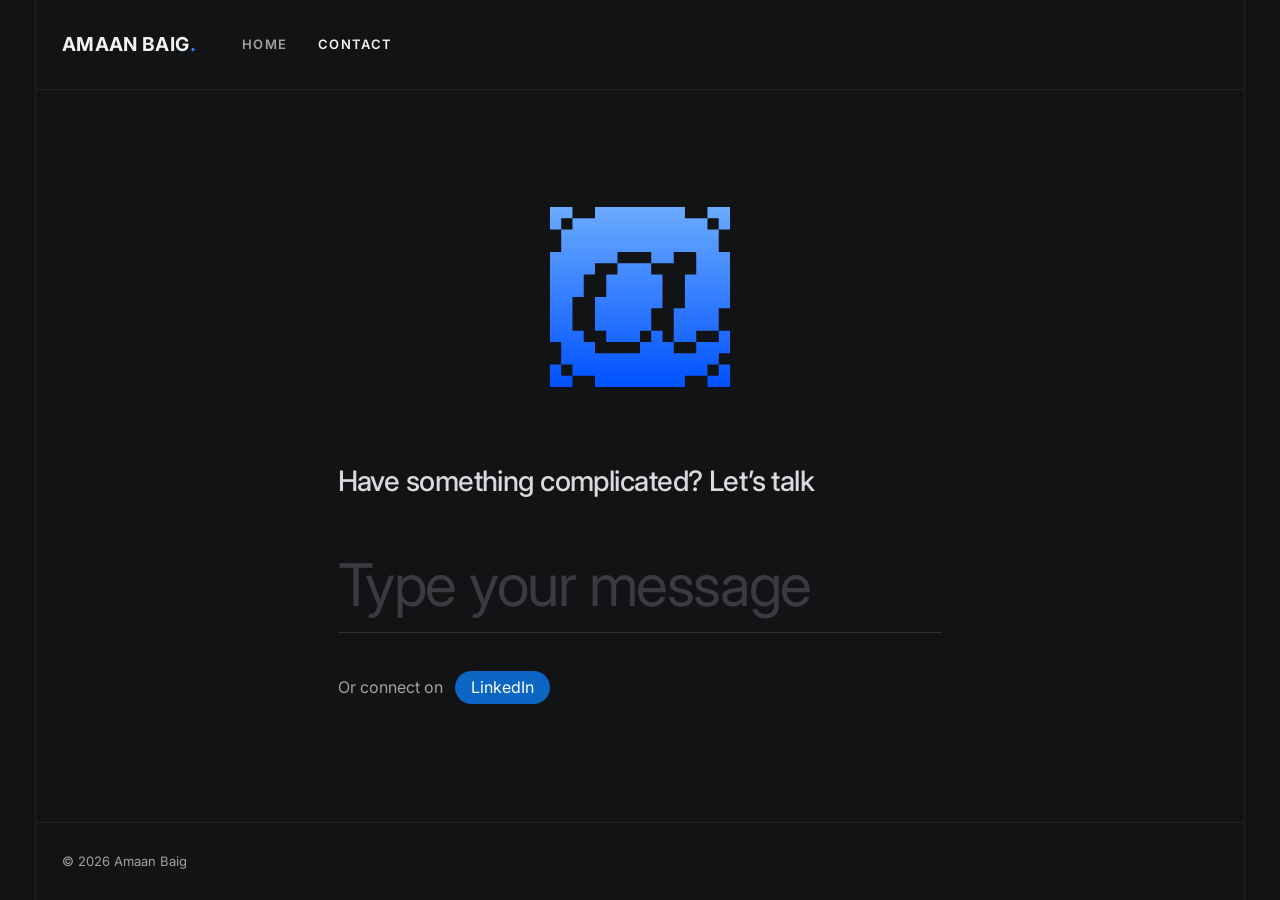
==== commit 986a806b: "Portfolio: home page, contact page and three case studies Home page (index.html, home.css, home.js):" ====
--- a/contact/index.html
+++ b/contact/index.html
@@ -8,10 +8,10 @@
   <link rel="preconnect" href="https://fonts.googleapis.com">
   <link rel="preconnect" href="https://fonts.gstatic.com" crossorigin>
   <link rel="stylesheet" href="https://fonts.googleapis.com/css2?family=Inter:ital,opsz,wght@0,14..32,100..900;1,14..32,100..900&display=swap">
-  <link rel="stylesheet" href="../styles.css?v=contact5">
-  <link rel="stylesheet" href="../case-studies/case-study.css?v=contact5">
-  <link rel="stylesheet" href="../home.css?v=contact5">
-  <link rel="stylesheet" href="contact.css?v=contact5">
+  <link rel="stylesheet" href="../styles.css?v=contact9">
+  <link rel="stylesheet" href="../case-studies/case-study.css?v=contact9">
+  <link rel="stylesheet" href="../home.css?v=contact9">
+  <link rel="stylesheet" href="contact.css?v=contact9">
 </head>
 <body>
   <main class="page">
@@ -35,7 +35,7 @@
           <rect width="16" height="16" fill="url(#at-fill)" mask="url(#at-cut)"/>
         </svg>
 
-        <form class="msg" id="msg" data-to="">
+        <form class="msg" id="msg">
           <h1 class="contact-title" id="contact-title"><label for="msg-text">Have something complicated? Let’s talk</label></h1>
           <div class="msg-field">
             <textarea id="msg-text" name="message" rows="1" placeholder="Type your message" required></textarea>
@@ -50,6 +50,6 @@
       <footer class="contact-foot"><p>© 2026 Amaan Baig</p></footer>
     </div>
   </main>
-  <script src="contact.js?v=contact5" defer></script>
+  <script src="contact.js?v=contact9" defer></script>
 </body>
 </html>
--- a/case-studies/case-study.css
+++ b/case-studies/case-study.css
@@ -93,6 +93,14 @@
   outline-offset: 3px;
 }
 
+/* a term reads in white; the gradient lives in its underline (and in the person icon's line, not its fill) */
+.term,
+.term .accent {
+  color: var(--text);
+  background: none;
+  -webkit-text-fill-color: currentColor;
+}
+
 /* terms at the start of a line open their tooltip from the left edge, so it never runs off the page */
 .term .tip-start {
   left: 0;
@@ -105,20 +113,17 @@
   transform: none;
 }
 
-/* a person (persona): a small user icon in the same gradient, the underline sits under the word only */
+/* a person (persona): a small user icon; the underline runs under icon and word together, as under every
+   other term */
 .persona-ic {
   display: inline-block;
   width: .9em;
   height: .9em;
   margin-right: .28em;
   vertical-align: -.1em;
-  background: var(--accent);
+  background: currentColor;
   -webkit-mask: url("data:image/svg+xml,%3Csvg xmlns='http://www.w3.org/2000/svg' viewBox='0 0 24 24'%3E%3Ccircle cx='12' cy='7.5' r='4.5'/%3E%3Cpath d='M12 14c-4.4 0-8 2.2-8 5v1.5c0 .8.7 1.5 1.5 1.5h13c.8 0 1.5-.7 1.5-1.5V19c0-2.8-3.6-5-8-5z'/%3E%3C/svg%3E") center / contain no-repeat;
   mask: url("data:image/svg+xml,%3Csvg xmlns='http://www.w3.org/2000/svg' viewBox='0 0 24 24'%3E%3Ccircle cx='12' cy='7.5' r='4.5'/%3E%3Cpath d='M12 14c-4.4 0-8 2.2-8 5v1.5c0 .8.7 1.5 1.5 1.5h13c.8 0 1.5-.7 1.5-1.5V19c0-2.8-3.6-5-8-5z'/%3E%3C/svg%3E") center / contain no-repeat;
-}
-
-.persona::after {
-  left: 1.18em;
 }
 
 .accent {
@@ -1319,7 +1324,10 @@
 }
 
 .op-card {
+  display: block;
   padding: 0 var(--pad) clamp(40px, 4vw, 64px);
+  color: inherit;
+  text-decoration: none;
 }
 
 .sf-projects {
@@ -1327,9 +1335,49 @@
 }
 
 .op-card .shot {
+  position: relative;
+  overflow: hidden;
   margin: 0 0 clamp(20px, 2vw, 28px);
   aspect-ratio: 16 / 9; /* same shape as the product design screens */
 }
+
+/* the project's opening screen: its laptop, centred and cut off by the bottom, as on the home preview;
+   on hover it rises a little and the arrow lifts towards the corner */
+.op-card .shot img {
+  position: absolute;
+  left: 50%;
+  top: 12%;
+  width: 80%;
+  height: auto;
+  transform: translateX(-50%);
+  transition: transform .5s var(--ease);
+}
+
+.op-card .op-gifa img { width: 88%; } /* this shot has more margin round its laptop */
+.op-card:hover .shot img,
+.op-card:focus-visible .shot img { transform: translate(-50%, -4%); }
+
+.op-title {
+  display: flex;
+  align-items: flex-start;
+  justify-content: space-between;
+  gap: 16px;
+}
+
+.op-arrow {
+  flex: none;
+  width: 18px;
+  height: 18px;
+  margin-top: .25em;
+  fill: none;
+  stroke: var(--text-2);
+  stroke-width: 1.5;
+  transition: transform .3s var(--ease), stroke .2s;
+}
+
+.op-card:hover .op-arrow,
+.op-card:focus-visible .op-arrow { stroke: var(--text); transform: translate(2px, -2px); }
+.op-card:focus-visible { outline: 2px solid var(--text); outline-offset: -2px; }
 
 .op-card h3 {
   margin: 0;
@@ -2409,12 +2457,14 @@
 }
 
 /* ---------- site header ----------
-   Shared by every page: name on the left, Home and Contact on the right, closed off by a rule. On wide
-   screens it follows the smaller of width and height, like the home page, so first screens fit. */
+   Shared by every page: the name, then Home and Contact close beside it on the left (the right side stays
+   open, for the home page's signature), closed off by a rule. On wide screens it follows the smaller of width
+   and height, like the home page, so first screens fit. */
 .site-head {
   display: flex;
   align-items: center;
-  justify-content: space-between;
+  justify-content: flex-start;
+  gap: clamp(40px, 3.6vw, 64px);
   min-height: clamp(88px, 7vw, 112px);
   padding: 0 var(--pad);
   border-left: 1px solid var(--frame);
@@ -2424,6 +2474,10 @@
 
 @media (min-width: 900px) {
   .site-head { min-height: clamp(60px, min(7vw, 11.2vh), 112px); }
+}
+
+@media (max-width: 899px) {
+  .site-head { gap: 32px; }
 }
 
 .logo { font-size: var(--t-section); font-weight: 700; letter-spacing: .02em; text-transform: uppercase; color: var(--text); text-decoration: none; }
--- a/home.css
+++ b/home.css
@@ -1,30 +1,36 @@
 /* Home page. Built on the tokens in styles.css and the shared parts in case-studies/case-study.css
-   (section header, labels, frame lines), so it reads as one system with the case studies. */
+   (header, labels, frame lines), so it reads as one system with the case studies. */
 .home-screen { position: relative; display: flex; flex-direction: column; min-height: 100vh; overflow: clip; }
 
-/* the signature: as wide as the frame lines, at its own proportions, its middle on the middle of the window.
-   A CSS background, so the browser offers no "save image" or drag; a light WebP, not the original file.
-   Its left edge fades in, so the glow, cut off at the image's edge, leaves no seam.
+/* the signature: large on the right, at its own proportions, running off the top and the right frame line.
+   A CSS background, so the browser offers no "save image" or drag; a lossless WebP of the uploaded PNG.
    Everything that belongs to it is under .has-bg: drop that class from .home-screen to hide it. */
 .has-bg::before {
-  content: ""; position: absolute; left: 0; right: 0; top: 50vh; z-index: -1; transform: translateY(-50%);
-  aspect-ratio: 1453 / 1310; background: url(assets/home-bg.webp) center / 100% 100% no-repeat; pointer-events: none;
-  -webkit-mask-image: linear-gradient(90deg, transparent, #000 6%); mask-image: linear-gradient(90deg, transparent, #000 6%);
+  content: ""; position: absolute; left: 30%; top: -8%; width: 93%; z-index: -1;
+  aspect-ratio: 1440 / 1334; background: url(assets/home-bg.webp?v=4) center / 100% 100% no-repeat; pointer-events: none;
 }
 
-/* the site header's styles are shared: case-studies/case-study.css */
+/* hero: the role is the title; the statement under it says what that means */
+.statement { display: flex; flex-direction: column; align-items: flex-start; padding: clamp(40px, 12vw, 64px) var(--pad);
+  border-left: 1px solid var(--frame); border-right: 1px solid var(--frame); }
+.hero-title { margin: 0; max-width: 11.5ch; font-size: clamp(48px, 13vw, 64px); font-weight: 400; line-height: 1.02; letter-spacing: -0.03em; }
+.tagline { margin: clamp(18px, 2.4vw, 40px) 0 0; max-width: 24ch; font-size: clamp(18px, 4.6vw, 22px); font-weight: 400; line-height: 1.35;
+  letter-spacing: .01em; text-transform: uppercase; color: var(--text); } /* uppercase wants its tracking opened a touch */
 
-/* case studies: the same header style as every case study section, then three columns */
-.work .sec-head { border-bottom: 1px solid var(--frame); }
+/* case studies: a quiet label, then four cards. The label is the home page's own: the case studies keep their
+   bold uppercase section titles, which they need to find their way round long pages */
 .work { border-left: 1px solid var(--frame); border-right: 1px solid var(--frame); }
-.cs-list { display: grid; grid-template-columns: repeat(4, minmax(0, 1fr)); border-bottom: 1px solid var(--frame); }
+.work .sec-head { min-height: 0; padding-top: clamp(28px, 3.4vw, 52px); padding-bottom: clamp(24px, 2.6vw, 40px); border-bottom: 1px solid var(--frame); }
+.work .sec-title { font-size: var(--t-lead); font-weight: 400; letter-spacing: -0.005em; text-transform: none; color: var(--text-2); }
+.cs-list { display: grid; grid-template-columns: repeat(4, minmax(0, 1fr)); }
 .has-bg .cs-list { background: rgba(18, 19, 21, .5); -webkit-backdrop-filter: blur(12px); backdrop-filter: blur(12px); } /* frosted: the signature softens behind the cards */
-.cs-card { position: relative; display: flex; flex-direction: column; padding: clamp(28px, 3vw, 48px) var(--pad) clamp(36px, 3.6vw, 56px); color: inherit; text-decoration: none; transition: background .25s, opacity .3s; }
+.cs-card { position: relative; display: flex; flex-direction: column; padding: clamp(22px, 2.4vw, 40px) var(--pad) clamp(28px, 3vw, 48px); color: inherit; text-decoration: none; transition: background .25s, opacity .3s, border-color .3s; }
 .cs-card + .cs-card { border-left: 1px solid var(--frame); }
-.cs-card h3 { margin: 0; padding-right: 40px; font-size: var(--t-heading); font-weight: 600; line-height: 1.15; letter-spacing: -0.018em; text-wrap: balance; }
-.cs-card p { margin: var(--gap-detail) 0 0; max-width: 40ch; font-size: var(--t-body); line-height: 1.5; color: var(--text-2); }
-/* a bare arrow beside the heading's first line says the card opens; it lifts towards the corner on hover */
-.cs-arrow { position: absolute; top: clamp(28px, 3vw, 48px); right: var(--pad); display: grid; place-items: center; width: 24px; height: calc(var(--t-heading) * 1.15); color: var(--text-2); transition: color .2s; }
+/* the card title: the lead size in medium, on the headings' tracking */
+.cs-card h3 { margin: 0; padding-right: 40px; font-size: var(--t-lead); font-weight: 500; line-height: 1.3; letter-spacing: -0.018em; text-wrap: balance; }
+.cs-card p { margin: clamp(10px, 1vw, 16px) 0 0; max-width: 40ch; font-size: var(--t-body); line-height: 1.5; color: var(--text-2); }
+/* a bare arrow beside the title's first line says the card opens; it lifts towards the corner on hover */
+.cs-arrow { position: absolute; top: clamp(22px, 2.4vw, 40px); right: var(--pad); display: grid; place-items: center; width: 24px; height: calc(var(--t-lead) * 1.3); color: var(--text-2); transition: color .2s, transform .5s var(--ease); }
 .cs-arrow svg { width: 18px; height: 18px; fill: none; stroke: currentColor; stroke-width: 1.5; transition: transform .3s var(--ease); }
 .cs-card:hover { background: rgba(255, 255, 255, .04); }
 .cs-card:hover .cs-arrow { color: var(--text); }
@@ -33,75 +39,110 @@
 .cs-list:has(.cs-card:hover) .cs-card:not(:hover),
 .cs-list:has(.cs-card:focus-visible) .cs-card:not(:focus-visible),
 .home-screen.previewing .cs-card:not(.active) { opacity: .35; }
-/* the placeholder: not a link yet, so no hover of its own */
-.cs-card.soon { cursor: default; }
-.cs-card.soon:hover { background: none; }
-
-/* statement: bottom of the first screen, the role beside its last line */
-.statement { order: 1; margin-top: auto; display: flex; align-items: flex-end; justify-content: space-between; gap: var(--pad);
-  padding: clamp(32px, 3.4vw, 56px) var(--pad) clamp(36px, 3.6vw, 56px); border-left: 1px solid var(--frame); border-right: 1px solid var(--frame); }
-.statement h1 { position: relative; margin: 0; font-size: clamp(36px, 5.2vw, 92px); font-weight: 500; line-height: 1.04; letter-spacing: -0.02em; text-transform: uppercase; }
-.statement h1 > span { display: block; white-space: nowrap; }
-/* the pixel line: PP Mondwest, sized so its capitals stand as tall as Inter's (cap heights .727 and .640),
-   on the same line spacing as the other two lines */
-@font-face { font-family: "PP Mondwest"; src: url(assets/fonts/pp-mondwest-regular.woff2) format("woff2"); font-weight: 400; font-display: swap; }
-.px { font-family: "PP Mondwest", "Inter", sans-serif; font-weight: 400; font-size: 1.136em; line-height: .915; letter-spacing: 0;
-  position: relative; top: .06em; } /* its taller ascent sits it high; this evens the gaps above and below it */
-.statement .accent { padding-right: .04em; }
-/* readability: a soft patch of the page colour behind the headline and the role, blurring the signature where
-   it passes behind the words; its edges fade out, so it reads as the light dimming, not as a box */
-.has-bg .statement h1::before, .has-bg .role::before {
-  content: ""; position: absolute; z-index: -1; pointer-events: none;
-  background: rgba(18, 19, 21, .62); -webkit-backdrop-filter: blur(6px); backdrop-filter: blur(6px);
-  -webkit-mask-image: radial-gradient(closest-side, #000 55%, transparent); mask-image: radial-gradient(closest-side, #000 55%, transparent);
-}
-.has-bg .statement h1::before { inset: -45% -16% -40% -12%; }
-.has-bg .role::before { inset: -160% -30%; -webkit-mask-image: radial-gradient(closest-side, #000 30%, transparent); mask-image: radial-gradient(closest-side, #000 30%, transparent); }
-.role { position: relative; margin: 0 0 .55em; font-size: var(--t-lead); color: var(--text); white-space: nowrap; }
+/* the fourth case study, not written yet: a full card, with "Soon" in the arrow's colour where the others have
+   their arrow; it has no page or preview, and its cursor says so */
+.cs-card.soon h3 { padding-right: 64px; }
+.cs-card.soon::after { content: "Soon"; position: absolute; top: clamp(22px, 2.4vw, 40px); right: var(--pad); line-height: calc(var(--t-lead) * 1.3);
+  font-size: var(--t-label); font-weight: 600; letter-spacing: .1em; text-transform: uppercase; color: var(--text-2); }
 
 @media (max-width: 899px) {
   .cs-list { grid-template-columns: 1fr; }
   .cs-card + .cs-card { border-left: 0; border-top: 1px solid var(--frame); }
-  /* phones: the statement opens the page (its place in the markup), framed like a section of its own */
-  .statement { order: 0; margin-top: 0; flex-direction: column; align-items: flex-start;
-    padding-top: clamp(40px, 12vw, 64px); padding-bottom: clamp(40px, 12vw, 64px); border-bottom: 1px solid var(--frame); }
-  .role { margin: 0; }
-  .statement h1 > span { white-space: normal; } /* phones: the long line wraps */
-  /* phones: the signature stays on the screen while the statement and cards scroll over it; the end of the cards
-     carries it away. Sticky inside the first screen, so CSS alone does it. */
-  .has-bg::before { position: sticky; top: 0; left: auto; right: auto; transform: none; flex: none;
-    height: 100svh; margin-bottom: -100svh; aspect-ratio: auto; background-size: 100% auto; background-position: center 64px; }
+  .statement { border-bottom: 1px solid var(--frame); }
+  /* phones: the signature gets its own space under the words, not behind them, and stays on the screen while
+     the cards scroll over it; the end of the cards carries it away. Sticky inside the first screen, so CSS
+     alone does it */
+  .has-bg .statement { padding-bottom: 86vw; }
+  .has-bg::before { order: -1; position: sticky; top: 0; left: auto; width: auto; flex: none;
+    height: 100svh; margin-bottom: -100svh; aspect-ratio: auto; background-size: 100% auto; background-position: center 296px; }
 }
 
-/* hover preview (pointer screens): the hovered card turns light and opens into a panel below it with the
-   case study's opening screen and a way in. Touch screens keep plain links. Built by home.js. */
+/* hover preview (pointer screens; built by home.js): a light panel covers the hero, the case study's laptop sits
+   in it with air above, cut off where the panel meets the cards, and the hovered card rises to meet the panel,
+   so card and panel read as one light shape. Touch screens keep plain links. */
 .cs-preview { display: none; }
 @media (hover: hover) and (min-width: 900px) {
+  .home-screen { --lift: clamp(104px, calc(var(--u) * 9), 176px); }
   .cs-preview {
-    display: block; position: absolute; left: 0; right: 0; top: var(--pv-top, 50%); bottom: 0; z-index: 2;
-    background: var(--surface); overflow: hidden; color: inherit;
-    clip-path: inset(0 0 100% 0); transition: clip-path .5s var(--ease); pointer-events: none;
+    display: block; position: absolute; left: 0; right: 0; top: var(--pv-head, 0); bottom: calc(var(--pv-bottom, 0px) + var(--lift)); z-index: 2;
+    container-type: size; background: var(--surface); overflow: hidden; color: inherit;
+    clip-path: inset(100% 0 0 0); transition: clip-path .5s var(--ease); pointer-events: none;
   }
   .home-screen.previewing .cs-preview { clip-path: inset(0); pointer-events: auto; }
+  /* sized on the panel's height (container units), so the space above the laptop holds on every screen */
   .cs-preview img {
-    position: absolute; left: 50%; top: 11%; width: min(58%, calc((100% - 22%) * 1.7)); height: auto;
+    position: absolute; left: 50%; top: max(56px, 19cqh); width: min(67cqw, 140cqh); height: auto;
     transform: translate(-50%, 28px); opacity: 0; transition: opacity .35s, transform .6s var(--ease);
   }
-  .cs-preview img:nth-child(2) { width: min(64%, calc((100% - 22%) * 1.87)); } /* this shot has more margin round its laptop */
+  .cs-preview img:nth-child(1) { top: max(48px, 16cqh); width: min(76cqw, 159cqh); } /* GIFA: more margin round its laptop */
+  /* the case study to come: an empty screen-shaped frame in the laptop's place, until its image is added */
+  .pv-empty { position: absolute; left: 50%; top: max(56px, 19cqh); width: min(58cqw, 121cqh); aspect-ratio: 1.6; display: grid; place-items: center;
+    border-radius: 14px 14px 0 0; background: #E7E8EB; color: #8A8C91; font-size: var(--t-label); font-weight: 600; letter-spacing: .1em; text-transform: uppercase;
+    transform: translate(-50%, 28px); opacity: 0; transition: opacity .35s, transform .6s var(--ease); }
+  .pv-empty > span { margin-top: -18%; }
+  .pv-empty.on { opacity: 1; transform: translate(-50%, 0); transition-delay: .08s; }
   .cs-preview img.on { opacity: 1; transform: translate(-50%, 0); transition-delay: .08s; }
-  /* the way in: a blue square in the corner, the accent's one big moment on the page */
-  .pv-go { position: absolute; right: 0; bottom: 0; display: grid; place-items: center; width: clamp(64px, 5.6vw, 88px); aspect-ratio: 1; background: var(--accent); color: #fff; }
-  .pv-go svg { width: 42%; height: 42%; fill: none; stroke: currentColor; stroke-width: 1.4; transition: transform .35s var(--ease); }
-  .cs-preview:hover .pv-go svg { transform: translate(3px, -3px); }
 
-  .cs-card, .cs-card h3, .cs-card p { transition: background .25s, color .25s, opacity .3s; }
-  .cs-card.active { background: var(--surface); }
+  /* at rest a card is only as tall as its title: the description hangs just under the title, outside the card,
+     and comes into view when the raised card lifts title and description together; the row itself doesn't move */
+  .cs-card { padding-bottom: clamp(24px, calc(var(--u) * 2.8), 44px); }
+  .cs-card h3, .cs-card p { transition: color .25s; }
+  .cs-text { position: relative; transition: transform .5s var(--ease); }
+  .cs-text p { position: absolute; left: 0; right: 0; top: 100%; opacity: 0; transition: opacity .3s, color .25s; }
+  .cs-card.active .cs-text p { opacity: 1; }
+  .cs-card::before { content: ""; position: absolute; left: 0; right: 0; bottom: 100%; height: 0; background: var(--surface); transition: height .5s var(--ease); }
+  .cs-card.active { z-index: 3; background: var(--surface); }
+  .cs-card.active::before { height: var(--lift); }
+  .cs-card.active .cs-text, .cs-card.active .cs-arrow, .cs-card.soon.active::after { transform: translateY(calc(var(--lift) * -1)); }
+  .cs-card.soon::after { transition: transform .5s var(--ease), color .25s; }
+  .cs-card.soon.active::after { color: #5B5D62; }
   .cs-card.active h3 { color: var(--bg); }
   .cs-card.active p { color: #5B5D62; }
-  .cs-card.active .cs-arrow { opacity: 0; }
+  .cs-card.active .cs-arrow { color: var(--bg); }
+  .cs-card.active .cs-arrow svg { transform: translate(2px, -2px); }
+
+  /* the hero and the label step out of the way, and so do the lines round the panel and the raised card */
+  .statement > *, .work .sec-head > * { transition: opacity .3s; }
+  .home-screen.previewing .statement > *, .home-screen.previewing .work .sec-head > * { opacity: 0; }
+  .site-head, .statement, .work, .work .sec-head { transition: border-color .3s; }
+  .home-screen.previewing .site-head, .home-screen.previewing .work .sec-head { border-bottom-color: transparent; }
+  .home-screen.previewing .statement, .home-screen.previewing .work { border-left-color: transparent; border-right-color: transparent; }
+  /* the raised card's own divider takes its light colour, and its rise covers the divider too, so its edge is
+     one clean line from top to bottom; the next card's divider steps out */
+  .home-screen.previewing .cs-card.active { border-left-color: var(--surface); }
+  .home-screen.previewing .cs-card.active + .cs-card { border-left-color: transparent; }
+  .cs-card + .cs-card::before { left: -1px; }
 }
+
+/* the cursor over a case study (home.js): a flat dark pill with the site's arrow in the brand gradient and
+   "View case study"; the arrow sits where the pointer is */
+.cs-cursor { display: none; }
+@media (hover: hover) and (min-width: 900px) {
+  .cs-card[href], .cs-card.soon, .cs-preview { cursor: none; }
+  .cs-cursor {
+    display: flex; align-items: center; gap: 10px; position: fixed; left: 0; top: 0; z-index: 60; pointer-events: none;
+    padding: 11px 18px 11px 14px; margin: -22px 0 0 -24px; border-radius: 999px; background: #111214;
+    font-size: 15px; font-weight: 500; letter-spacing: -0.005em; line-height: 1; color: var(--text); white-space: nowrap;
+    opacity: 0; scale: .6; transform-origin: 24px 22px; transition: opacity .2s, scale .3s var(--ease);
+  }
+  .cs-cursor.on { opacity: 1; scale: 1; }
+  .cs-cursor svg { flex: none; width: 18px; height: 18px; }
+  /* over the fourth card: a light grey pill, no arrow, "Case study coming soon" */
+  .cs-cursor.soon { padding: 11px 18px; background: #DCDDDF; color: var(--bg); }
+  .cs-cursor.soon svg { display: none; }
+}
+/* entrance: the title rises in, then the statement and the case studies, and the signature fades up last */
+@keyframes rise { from { opacity: 0; transform: translateY(24px); } }
+@keyframes glow { from { opacity: 0; } }
+.hero-title { animation: rise .9s var(--ease) both .1s; }
+.tagline { animation: rise .9s var(--ease) both .25s; }
+.work { animation: rise .9s var(--ease) both .4s; }
+.has-bg::before { animation: glow 1.4s ease-out both .45s; }
+
 @media (prefers-reduced-motion: reduce) {
-  .cs-preview, .cs-preview img { transition: none !important; }
+  .hero-title, .tagline, .work, .has-bg::before { animation: none; }
+  .cs-preview, .cs-preview img, .cs-text, .cs-arrow, .cs-card::before { transition: none !important; }
+  .cs-cursor { transition: none; scale: 1; }
 }
 
 /* fit: on wide screens the first screen always fits the window. Sizes follow --u, one hundredth of the width
@@ -114,14 +155,28 @@
     --t-body: clamp(14px, calc(var(--u) * 1.25), 18px);
     --gap-detail: clamp(10px, calc(var(--u) * 1.6), 24px);
   }
-  .work .sec-head { min-height: clamp(72px, calc(var(--u) * 10), 160px); padding-bottom: clamp(12px, calc(var(--u) * 1.8), 28px); }
-  .work .ghost { font-size: clamp(52px, calc(var(--u) * 8.4), 140px); }
-  .cs-card { padding: clamp(18px, calc(var(--u) * 3), 48px) var(--pad) clamp(18px, calc(var(--u) * 2.4), 40px); } /* four across: the text runs longer, so less air under it */
-  .cs-arrow { top: clamp(18px, calc(var(--u) * 3), 48px); }
-  .statement { padding: clamp(14px, calc(var(--u) * 2.4), 40px) var(--pad) clamp(22px, calc(var(--u) * 3.6), 56px); }
-  .statement h1 { font-size: clamp(28px, calc(var(--u) * 5.2), 92px); }
+  .statement { padding: clamp(28px, calc(var(--u) * 5), 88px) var(--pad) 0; }
+  /* "UX & Product" runs to the middle of the frame, the column line the signature starts from (the line is
+     6 ems wide); short windows hold it back */
+  .home-screen { --title: clamp(48px, min(calc((47.25vw - var(--pad)) / 6), calc(var(--u) * 8.4)), 168px); }
+  .hero-title { font-size: var(--title); }
+  /* the signature follows the title: its "A" rises from where "UX & Product" ends (6 ems), so the two stay
+     close on every window, including wide, short ones where the title can't reach the middle line */
+  /* it's never wider than 1.4 window heights, so on wide, short windows it stays the size it has at 16:10 and
+     its crossbar stays above the cards */
+  .has-bg::before { --sigw: min(93%, 140vh); width: var(--sigw); left: calc(var(--pad) + var(--title) * 5.97 - var(--sigw) * .213);
+    /* it fades out as it reaches the cards, so the row sits on calm ground */
+    -webkit-mask-image: linear-gradient(#000 60%, transparent 81%); mask-image: linear-gradient(#000 60%, transparent 81%); }
+  .tagline { margin-top: clamp(20px, calc(var(--u) * 3.4), 64px); font-size: clamp(18px, calc(var(--u) * 2.3), 44px); line-height: 1.45; }
+  .work { margin-top: auto; }
+  /* the label sits close to the cards it heads */
+  .work .sec-head { padding-top: clamp(16px, calc(var(--u) * 2.4), 40px); padding-bottom: clamp(10px, calc(var(--u) * 1.2), 20px); }
+  .cs-card { padding-top: clamp(16px, calc(var(--u) * 2.4), 40px); }
+  .cs-arrow, .cs-card.soon::after { top: clamp(16px, calc(var(--u) * 2.4), 40px); }
 }
-/* very short wide windows (about 600px tall): the section header gives up a little height */
+/* very short wide windows (about 600px tall): the title gives up a little size */
 @media (min-width: 900px) and (max-height: 620px) {
-  .work .sec-head { min-height: 84px; }
+  .statement { padding-top: 24px; }
+  .home-screen { --title: clamp(44px, calc(var(--u) * 7), 168px); }
+  .tagline { margin-top: 16px; line-height: 1.35; }
 }
